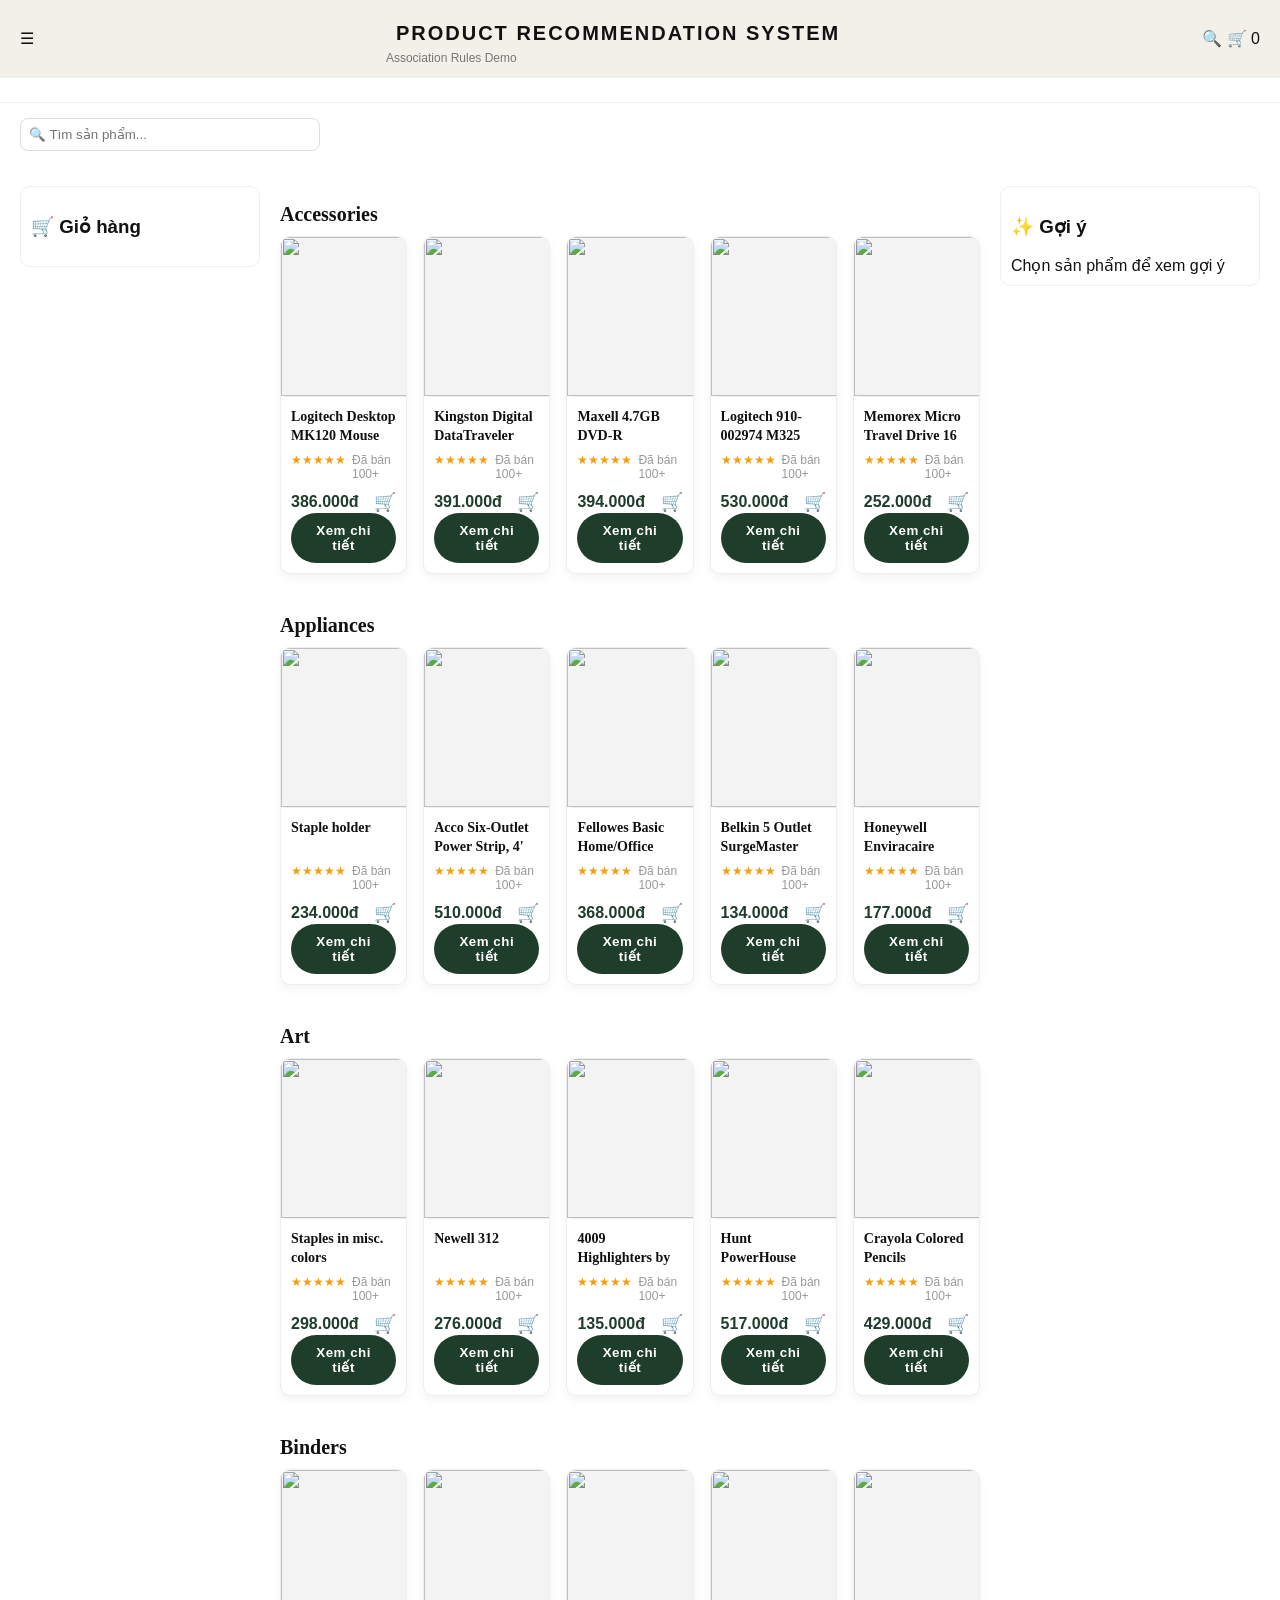
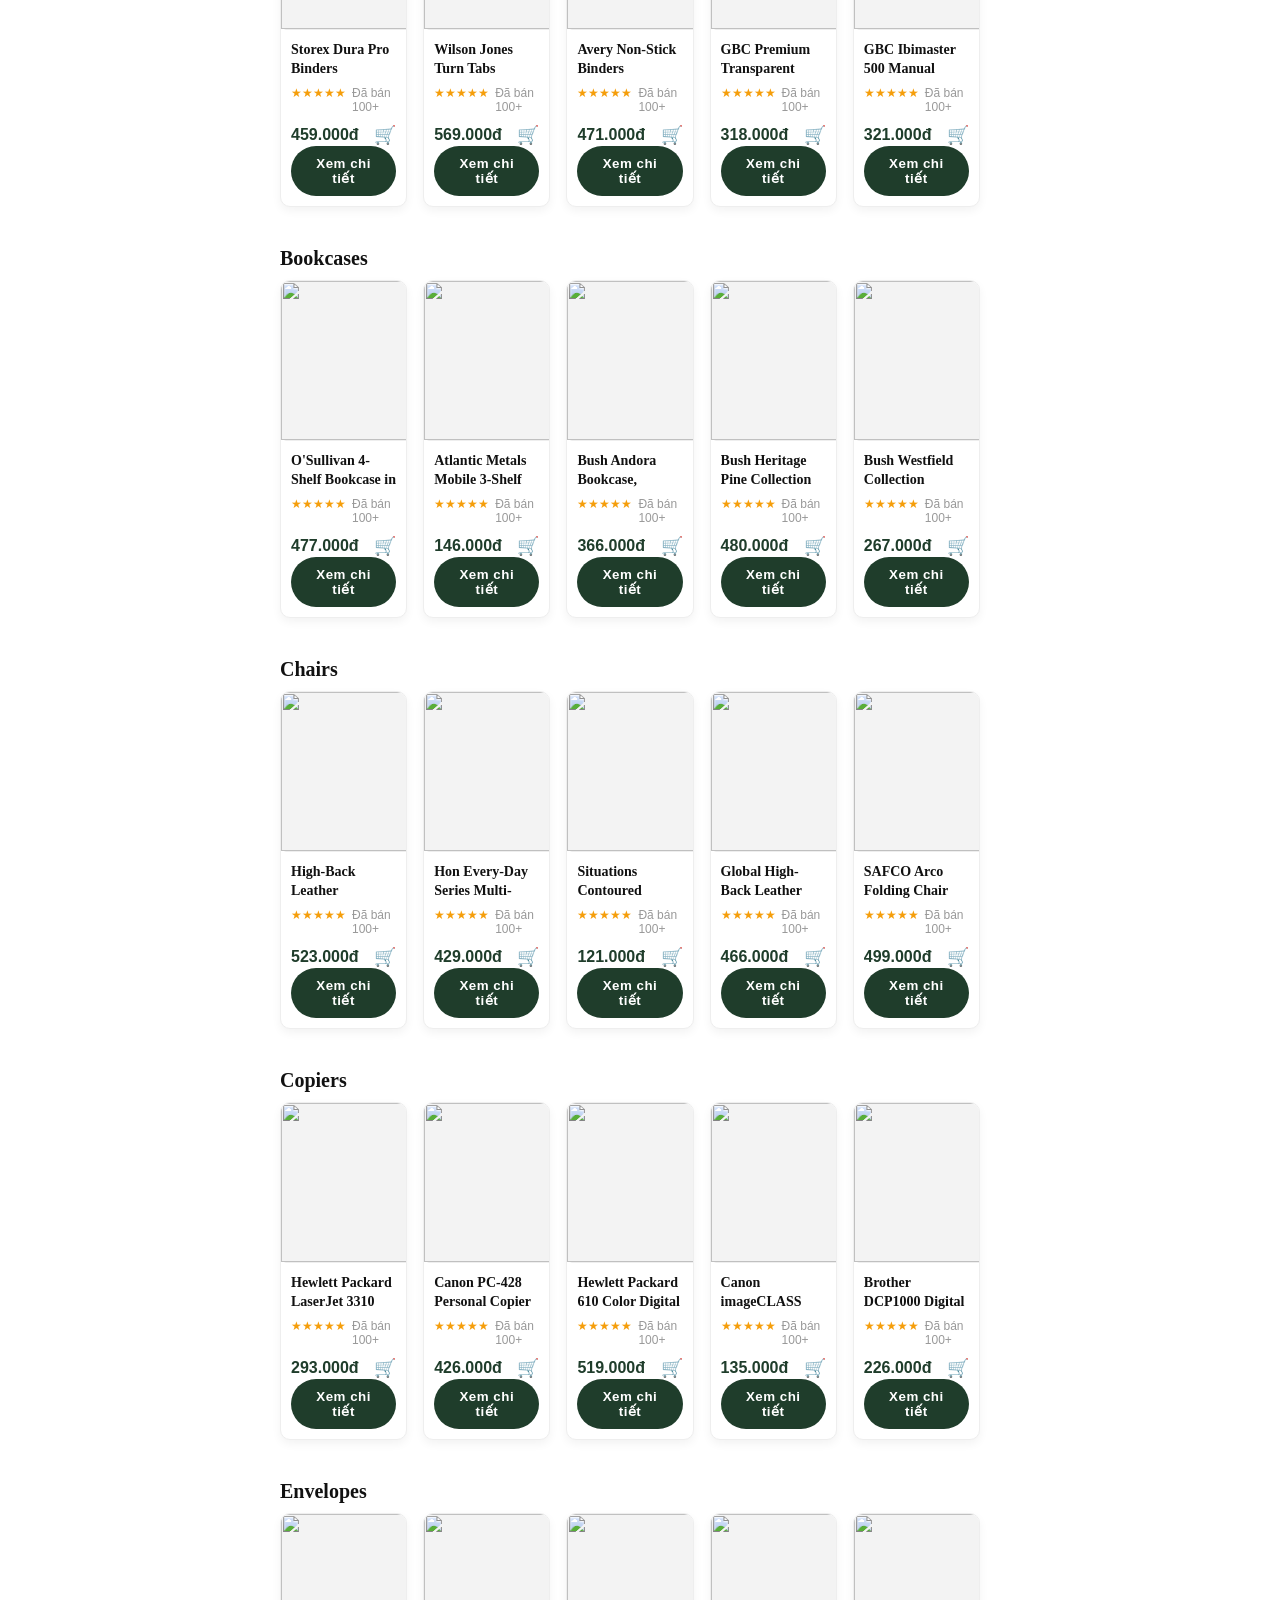
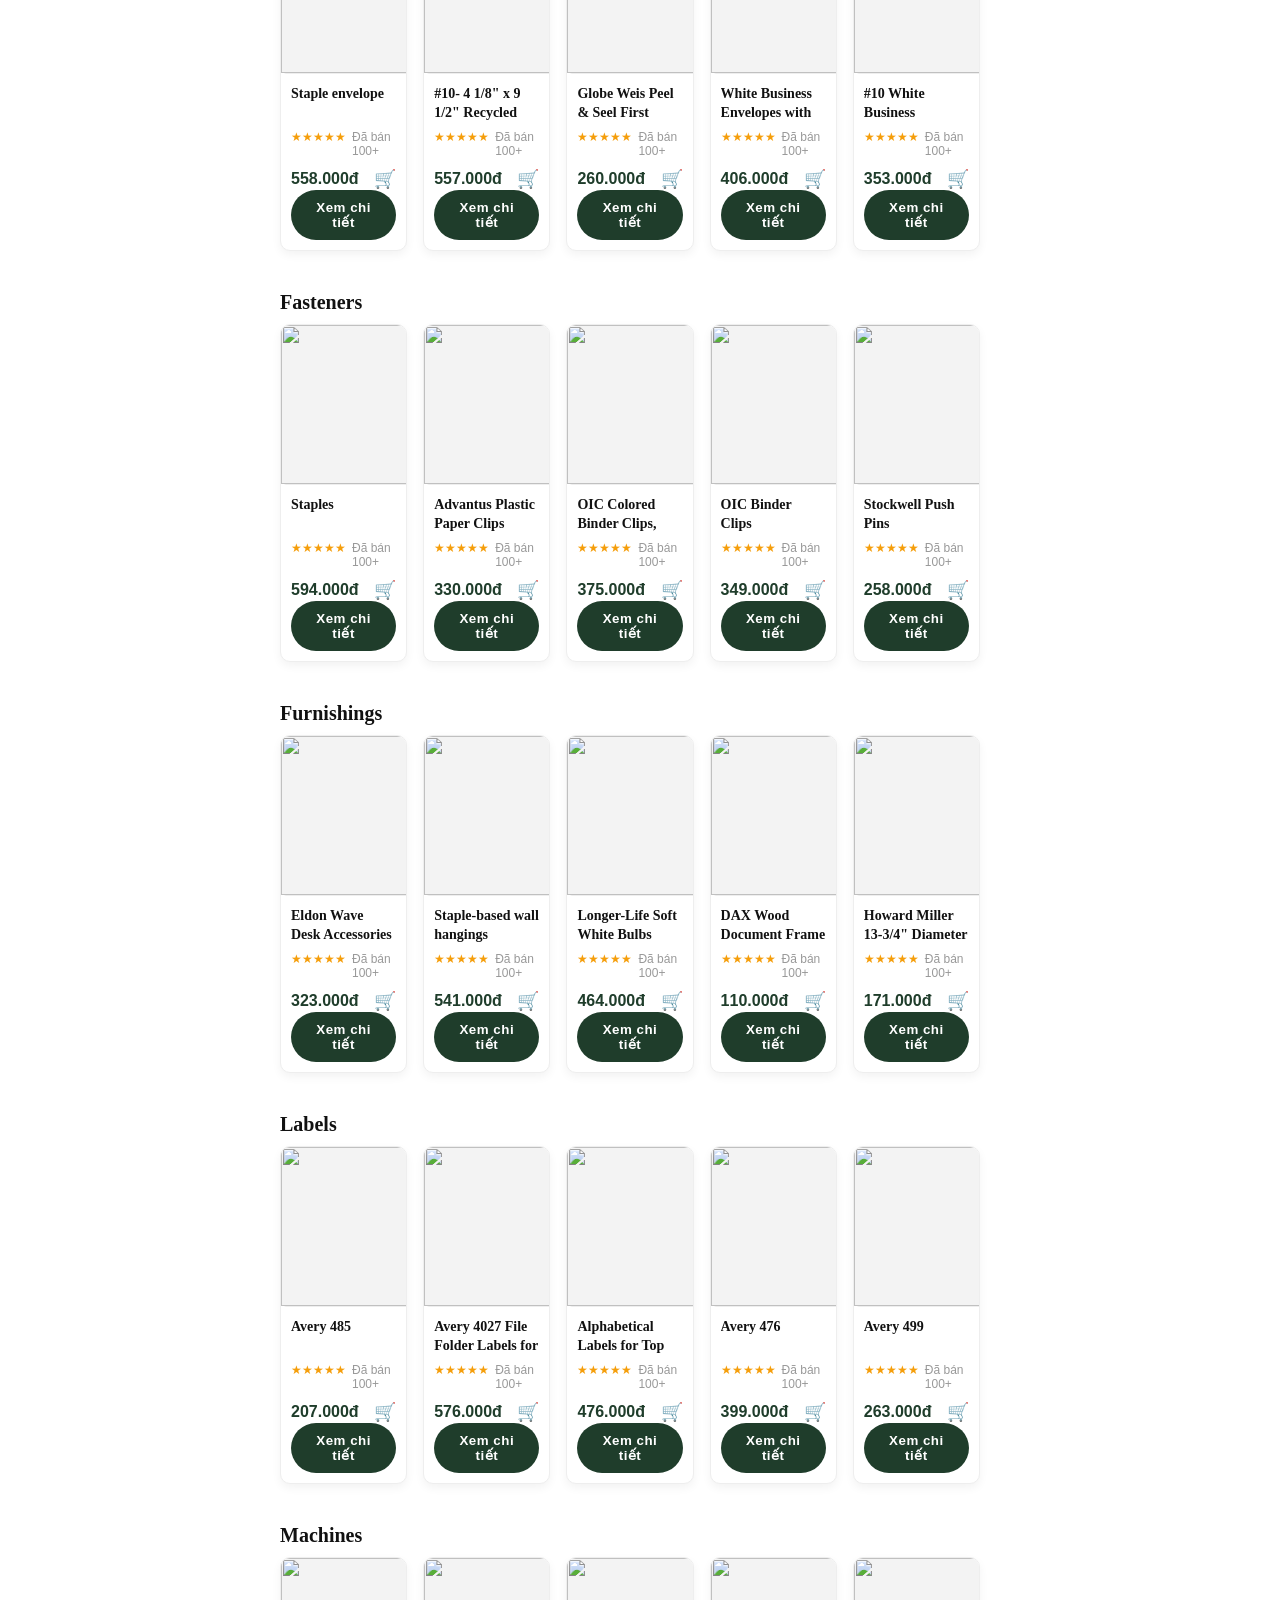
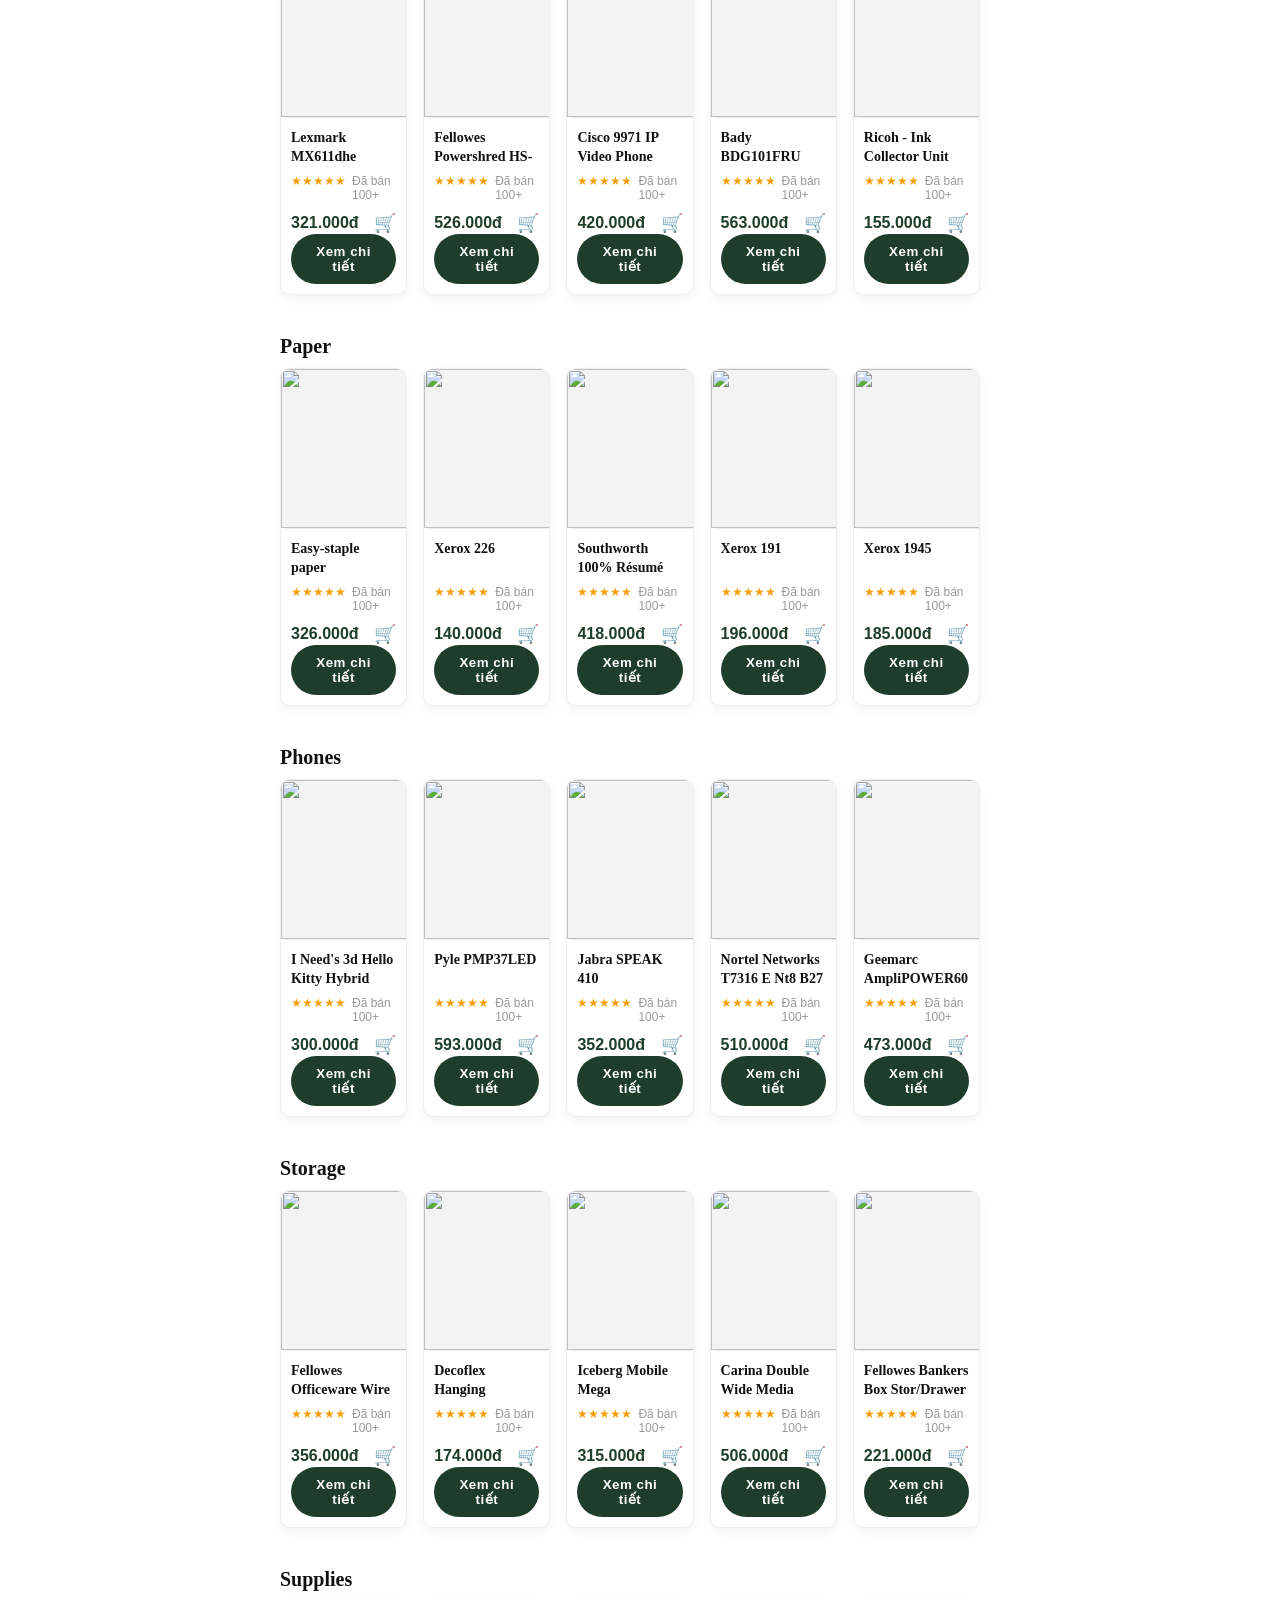
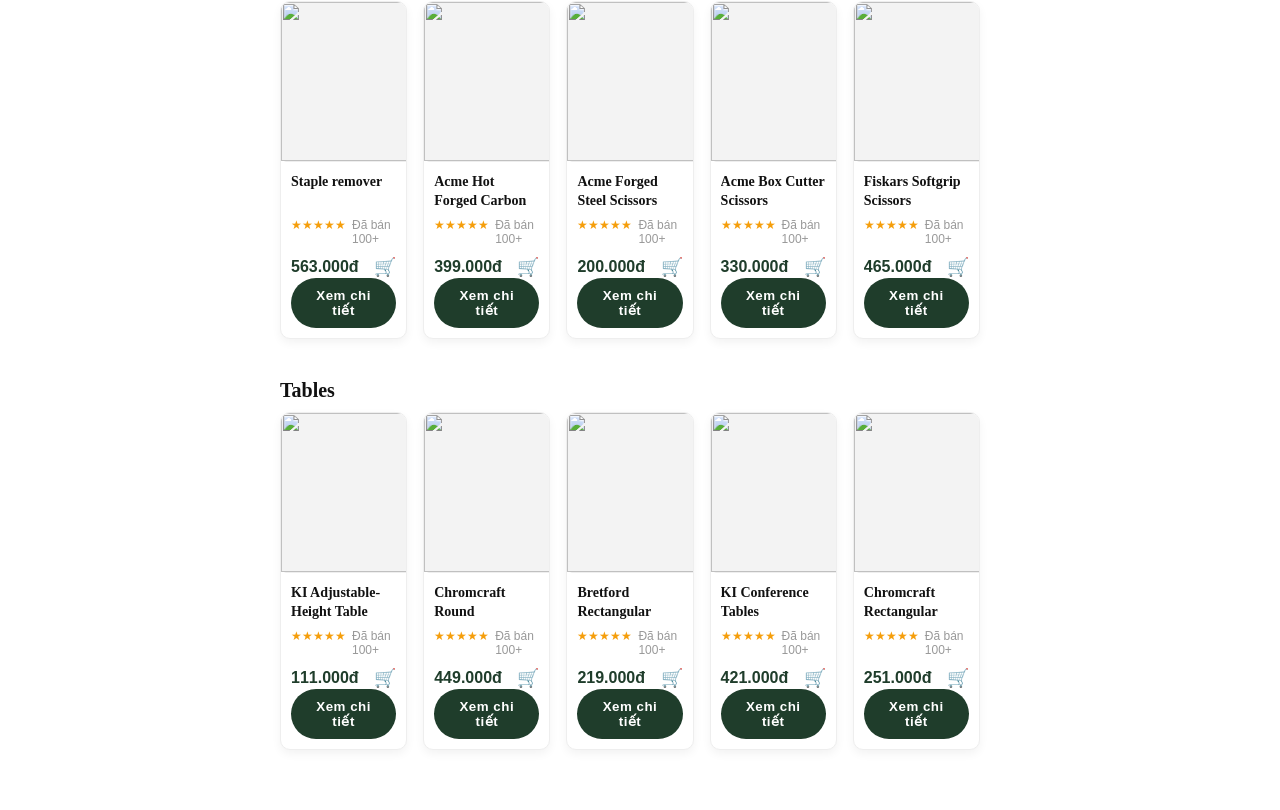
==== index.html @ 9ebefc24 "Add files via upload" ====
<!doctype html>
<html lang="vi">
<head>
  <meta charset="utf-8" />
  <meta name="viewport" content="width=device-width, initial-scale=1" />
  <title>Superstore Reco</title>

  <link rel="stylesheet" href="style.css" />
</head>

<body>

<header class="topbar">

  <div class="topbar__left">☰</div>

  <div class="topbar__center">
    <div class="brand">PRODUCT RECOMMENDATION SYSTEM</div>
    <div class="tagline">Association Rules Demo</div>
  </div>

  <div class="topbar__right">
    🔍
    🛒 <span id="cartCount">0</span>
  </div>

</header>

<!-- MENU -->
<div id="menu" class="menu"></div>


<!-- SEARCH -->
<div class="searchBar">
  <input id="searchInput" placeholder="🔍 Tìm sản phẩm..." />
</div>

<div class="layout">

  <!-- CART -->
  <aside class="cart">
    <h3>🛒 Giỏ hàng</h3>
    <div id="cartList"></div>
  </aside>

  <!-- PRODUCTS -->
  <main>
    <div id="productContainer"></div>
  </main>

  <!-- RECOMMEND -->
  <aside class="recommend">
    <h3>✨ Gợi ý</h3>
    <div id="recoList">Chọn sản phẩm để xem gợi ý</div>
  </aside>

</div>

<script src="script.js"></script>
</body>
</html>
---- style.css ----
/* Minimal white UI (Instagram-like) */

:root{
  --bg: #f8f9fa;
  --text: #111111;
  --muted: #6b7280;
  --border: #e9ecef;
  --shadow: 0 6px 18px rgba(0,0,0,0.06);
  --radius: 12px;
  --font: ui-sans-serif, system-ui, -apple-system, Segoe UI, Roboto, Helvetica, Arial;
}

*{ box-sizing: border-box; }
html,body{ height:100%; }
body{
  margin:0;
  font-family: var(--font);
  color: var(--text);
  background: var(--bg);
}

/* Header */
.header{
  border-bottom: 1px solid var(--border);
  background: #fff;
  position: sticky;
  top: 0;
  z-index: 10;
}
.header__inner{
  max-width: 1100px;
  margin: 0 auto;
  padding: 12px 16px;
  display:flex;
  justify-content: space-between;
  align-items: center;
  gap: 12px;
}
.logo{
  display:flex;
  align-items:center;
  gap: 10px;
  text-decoration:none;
  color: var(--text);
  font-weight: 800;
}
.logo__mark{
  width: 34px;
  height: 34px;
  border-radius: 8px;
  border: 1px solid var(--border);
  display:flex;
  align-items:center;
  justify-content:center;
  font-size: 13px;
}
.logo__text{ font-size: 14px; }
.header__right{ display:flex; gap: 10px; align-items:center; flex-wrap: wrap; justify-content: flex-end; }

.input,.select{
  height: 36px;
  border-radius: 8px;
  border: 1px solid var(--border);
  padding: 0 10px;
  font-size: 14px;
  background: #fff;
}
.input{ width: 240px; }
.input:focus,.select:focus{ outline: none; border-color: #d1d5db; }

.link{
  text-decoration:none;
  color: var(--text);
  font-weight: 700;
  font-size: 14px;
}
.link:hover{ text-decoration: underline; }

/* Layout */
.container {
  width: 100%;
  max-width: 1400px;
  margin: 0 auto;
  padding: 20px 30px;
}
.layout {
  display: grid;
  grid-template-columns: 260px 1fr 320px;
  gap: 30px;
  align-items: start;
}
.feed__meta{
  display:flex;
  justify-content: space-between;
  align-items:center;
  gap: 12px;
  margin-bottom: 12px;
}
.mutedText{ color: var(--muted); font-size: 13px; }
.mono{ font-family: ui-monospace, SFMono-Regular, Menlo, Monaco, Consolas, "Liberation Mono","Courier New", monospace; }

/* Grid like Instagram posts */
.grid{
  display:grid;
  grid-template-columns: repeat(3, minmax(0, 1fr));
  gap: 14px;
}

.card{
  border: 1px solid var(--border);
  border-radius: var(--radius);
  background: #fff;
  overflow:hidden;
  box-shadow: 0 8px 24px rgba(0,0,0,0.1);
  transition: transform 120ms ease, box-shadow 120ms ease;
}
.card:hover{ 
  transform: scale(1.01);
  box-shadow: 0 12px 32px rgba(0,0,0,0.15);
}

.thumb{
  aspect-ratio: 1 / 1;
  background: #f3f4f6;
  border-bottom: 1px solid var(--border);
  position: relative;
}
.thumbImg{ width: 100%; height: 100%; object-fit: cover; display:block; }

/* Skeleton loading for images */
.thumb.isLoading::before{
  content:"";
  position:absolute;
  inset:0;
  background: linear-gradient(90deg, #f3f4f6 0%, #e5e7eb 50%, #f3f4f6 100%);
  background-size: 200% 100%;
  animation: shimmer 1.1s infinite linear;
}
@keyframes shimmer{ from{ background-position: 200% 0; } to{ background-position: -200% 0; } }

.cardBody{ padding: 10px 10px 12px; }
.cardTitleLink{
  display: inline-block;
  text-decoration: none;
  color: var(--text);
  font-weight: 800;
  font-size: 14px;
  line-height: 1.25;
}
.cardTitleLink:hover{ text-decoration: underline; text-underline-offset: 3px; }
.cardMeta{ margin-top: 6px; font-size: 12px; color: var(--muted); }
.cardActions{ margin-top: 10px; }
.buyBtn{
  width: 100%;
  padding: 10px 12px;
  border-radius: var(--radius);
  border: 1px solid #007bff;
  background: #007bff;
  color: #fff;
  font-weight: 600;
  cursor:pointer;
  transition: background 0.2s ease;
}
.buyBtn:hover{ 
  background: #0056b3;
}

/* Recommendation panel */
.recoPanel{
  border: 1px solid var(--border);
  border-radius: var(--radius);
  padding: 12px;
  background: #fff;
  box-shadow: var(--shadow);
  position: sticky;
  top: 64px;
}
.recoPanel__title{
  font-weight: 900;
  font-size: 14px;
  margin-bottom: 8px;
}
.recoList{ display:flex; flex-direction: column; gap: 10px; }
.recoItem{
  border: 1px solid var(--border);
  border-radius: var(--radius);
  padding: 10px;
  background: #fff;
}
.recoItem__top{ display:flex; justify-content: space-between; gap: 10px; align-items: center; }
.recoItem__name{ font-weight: 900; }
.kv{
  padding: 4px 8px;
  border-radius: 999px;
  border: 1px solid var(--border);
  background: #fafafa;
  font-size: 12px;
  color: var(--muted);
}

/* Detail page */
.detailLayout{
  display:grid;
  grid-template-columns: 1fr 320px;
  gap: 18px;
  align-items: start;
}
.detailCard{
  border: 1px solid var(--border);
  border-radius: var(--radius);
  box-shadow: var(--shadow);
  overflow:hidden;
  background: #fff;
}
.detailHero{ aspect-ratio: 16 / 9; background: #f3f4f6; }
.detailImg{ width: 100%; height: 100%; object-fit: cover; display:block; }
.detailBody{ padding: 12px; }
.detailTitle{ font-weight: 900; font-size: 18px; line-height: 1.2; }
.detailMeta{ margin-top: 8px; font-size: 13px; color: var(--muted); }
.detailPrice{ margin-top: 10px; font-weight: 900; }
.detailActions{ margin-top: 12px; display:flex; gap: 10px; align-items: center; }
.spacer{ height: 16px; }

.similarGrid{ display:flex; flex-direction: column; gap: 10px; }
.simCard{
  display:flex;
  gap: 10px;
  padding: 10px;
  border-radius: var(--radius);
  border: 1px solid var(--border);
  box-shadow: var(--shadow);
  background: #fff;
  color: var(--text);
  text-decoration:none;
}
.simImg{ width: 64px; height: 64px; border-radius: 8px; object-fit: cover; background: #f3f4f6; }
.simTitle{ font-weight: 800; font-size: 13px; line-height: 1.25; }

/* Responsive */
@media (max-width: 1200px){
  .grid{ grid-template-columns: repeat(2, minmax(0, 1fr)); }
}
@media (max-width: 980px){
  .layout{ grid-template-columns: 1fr; }
  .recoPanel{ position: static; top: auto; }
  .detailLayout{ grid-template-columns: 1fr; }
  .input{ width: 200px; }
}
@media (max-width: 560px){
  .grid{ grid-template-columns: 1fr; }
  .header__inner{ flex-direction: column; align-items: stretch; }
  .header__right{ justify-content: flex-start; }
  .input{ width: 100%; }
}

/* Clean minimal UI (Instagram-like) */

:root{
  --bg: #ffffff;
  --text: #111111;
  --muted: #6b7280;
  --border: #eeeeee;
  --shadow: 0 6px 18px rgba(0,0,0,0.06);
  --radius: 8px;
  --font: ui-sans-serif, system-ui, -apple-system, Segoe UI, Roboto, Helvetica, Arial;
}

*{ box-sizing: border-box; }
html,body{ height:100%; }
body{
  margin:0;
  font-family: var(--font);
  color: var(--text);
  background: var(--bg);
}

/* Header */
.header{
  border-bottom: 1px solid var(--border);
  background: #fff;
  position: sticky;
  top: 0;
  z-index: 10;
}
.header__inner{
  max-width: 1100px;
  margin: 0 auto;
  padding: 12px 16px;
  display:flex;
  justify-content: space-between;
  align-items: center;
  gap: 12px;
}
.logo{
  display:flex;
  align-items:center;
  gap: 10px;
  text-decoration:none;
  color: var(--text);
  font-weight: 800;
}
.logo__mark{
  width: 34px;
  height: 34px;
  border-radius: 8px;
  border: 1px solid var(--border);
  display:flex;
  align-items:center;
  justify-content:center;
  font-size: 13px;
}
.logo__text{ font-size: 14px; }
.header__right{ display:flex; gap: 10px; align-items:center; flex-wrap: wrap; justify-content: flex-end; }

.input,.select{
  height: 36px;
  border-radius: 8px;
  border: 1px solid var(--border);
  padding: 0 10px;
  font-size: 14px;
  background: #fff;
}
.input{ width: 240px; }
.input:focus,.select:focus{ outline: none; border-color: #d1d5db; }

.link{
  text-decoration:none;
  color: var(--text);
  font-weight: 700;
  font-size: 14px;
}
.link:hover{ text-decoration: underline; }

/* Layout */
.container{
  max-width: 1100px;
  margin: 0 auto;
  padding: 16px;
}
.layout{
  display:grid;
  grid-template-columns: 1fr 320px;
  gap: 18px;
  align-items: start;
}
.feed__meta{
  display:flex;
  justify-content: space-between;
  align-items:center;
  gap: 12px;
  margin-bottom: 12px;
}
.mutedText{ color: var(--muted); font-size: 13px; }

.grid{
  display:grid;
  grid-template-columns: repeat(3, minmax(0, 1fr));
  gap: 14px;
}

.brand{
  display:flex;
  align-items:center;
  gap: 12px;
  padding: 10px 10px 6px;
}
.brand__logo{
  width: 42px; height: 42px;
  border-radius: 14px;
  display:flex; align-items:center; justify-content:center;
  background: linear-gradient(135deg, rgba(110,231,255,0.9), rgba(167,139,250,0.9));
  color:#07101f;
  font-weight: 900;
  letter-spacing: 0.5px;
}
.brand__title{ font-weight: 800; font-size: 15px; }
.brand__subtitle{ font-size: 12px; color: var(--muted); margin-top:2px; }

.panel{
  border: 1px solid var(--border);
  border-radius: var(--radiusSm);
  background: var(--panel2);
  padding: 12px;
}
.panel__title{
  font-weight: 750;
  font-size: 13px;
  letter-spacing: 0.2px;
  color: rgba(255,255,255,0.86);
  margin-bottom: 10px;
}

.field{ display:block; margin-bottom: 10px; }
.field__label{ display:block; font-size: 12px; color: var(--muted); margin-bottom:6px; }
.field__control{
  width: 100%;
  padding: 10px 12px;
  border-radius: 12px;
  border: 1px solid rgba(255,255,255,0.14);
  background: rgba(0,0,0,0.25);
  color: var(--text);
  outline: none;
}
.field__control:focus{
  border-color: rgba(110,231,255,0.55);
  box-shadow: 0 0 0 4px rgba(110,231,255,0.10);
}

.muted{ color: var(--muted); }
.small{ font-size: 12px; }
.mono{ font-family: ui-monospace, SFMono-Regular, Menlo, Monaco, Consolas, "Liberation Mono", "Courier New", monospace; }

.pill{
  display:inline-flex;
  align-items:center;
  justify-content:center;
  padding: 4px 10px;
  border-radius: 999px;
  border: 1px solid rgba(255,255,255,0.14);
  background: rgba(0,0,0,0.25);
  font-size: 12px;
  min-width: 28px;
}
.pill--soft{
  background: rgba(110,231,255,0.12);
  border-color: rgba(110,231,255,0.22);
}

.cartMeta{ display:flex; flex-direction: column; gap: 8px; }
.cartMeta__row{ display:flex; justify-content: space-between; align-items:center; }

.cartItems{
  margin-top: 10px;
  display:flex;
  flex-direction: column;
  gap: 8px;
  max-height: 240px;
  overflow:auto;
  padding-right: 4px;
}
.cartItem{
  border: 1px solid rgba(255,255,255,0.12);
  background: rgba(0,0,0,0.22);
  border-radius: 12px;
  padding: 10px;
}
.cartItem__top{ display:flex; justify-content: space-between; gap: 10px; align-items: flex-start; }
.cartItem__name{ font-weight: 700; font-size: 13px; line-height: 1.25; }
.cartItem__meta{ color: var(--muted); font-size: 12px; margin-top: 4px; }
.iconBtn{
  border: 1px solid rgba(255,255,255,0.12);
  background: rgba(255,255,255,0.06);
  color: var(--text);
  border-radius: 10px;
  padding: 6px 9px;
  cursor:pointer;
}
.iconBtn:hover{ background: rgba(255,255,255,0.10); }

.btnRow{ display:flex; gap: 10px; margin-top: 10px; }
.btn{
  width: 100%;
  padding: 10px 12px;
  border-radius: 12px;
  border: 1px solid rgba(255,255,255,0.14);
  cursor:pointer;
  font-weight: 700;
  color: var(--text);
  background: rgba(255,255,255,0.06);
}
.btn:hover{ background: rgba(255,255,255,0.10); }
.btn--primary{
  border-color: rgba(110,231,255,0.35);
  background: linear-gradient(135deg, rgba(110,231,255,0.22), rgba(167,139,250,0.16));
}
.btn--ghost{
  background: rgba(0,0,0,0.22);
}

.hint{
  margin: 10px 2px 0;
  font-size: 12px;
  color: var(--muted2);
  line-height: 1.5;
}

.main{
  display:flex;
  flex-direction: column;
}
.topbar{
  display:flex;
  justify-content: space-between;
  align-items: flex-start;
  gap: 14px;
  padding: 16px 18px;
  border-bottom: 1px solid var(--border);
  background: rgba(0,0,0,0.18);
}
.topbar__title{ font-weight: 900; font-size: 18px; }
.topbar__subtitle{ margin-top: 4px; font-size: 12px; color: var(--muted); }
.topbar__badges{ display:flex; gap: 8px; flex-wrap: wrap; justify-content: flex-end; }

.chip{
  font-size: 12px;
  padding: 6px 10px;
  border-radius: 999px;
  border: 1px solid rgba(255,255,255,0.14);
  background: rgba(255,255,255,0.06);
}
.chip--ok{
  border-color: rgba(52,211,153,0.30);
  background: rgba(52,211,153,0.12);
}
.chip--info{
  border-color: rgba(110,231,255,0.28);
  background: rgba(110,231,255,0.12);
}

.card{
  border: 1px solid var(--border);
  border-radius: var(--radius);
  background: #fff;
  box-shadow: var(--shadow);
  overflow:hidden;
  transition: transform 120ms ease;
}
.card:hover{
  transform: scale(1.01);
}

.thumb{
  aspect-ratio: 1 / 1;
  background: #f3f4f6;
  border-bottom: 1px solid var(--border);
  position: relative;
}
.thumb::after{
  content: none;
}
.thumbImg{
  width: 100%;
  height: 100%;
  object-fit: cover;
  display:block;
}
.cardBody{ padding: 10px 10px 12px; }
.cardTitleLink{
  display: inline-block;
  text-decoration: none;
  color: var(--text);
  font-weight: 800;
  font-size: 14px;
  line-height: 1.25;
}
.cardTitleLink:hover{
  text-decoration: underline;
  text-underline-offset: 3px;
}
.cardMeta{
  margin-top: 6px;
  font-size: 12px;
  color: var(--muted);
}

.cardActions{ margin-top: 10px; }
.buyBtn{
  width: 100%;
  padding: 10px 12px;
  border-radius: 8px;
  border: 1px solid #111;
  background: #111;
  color: #fff;
  font-weight: 800;
  cursor:pointer;
}
.buyBtn:hover{ opacity: 0.92; }

.cardRecommended{
  outline: 2px solid rgba(251,191,36,0.35);
}

.reco{
  display:flex;
  flex-direction: column;
}
.reco__header{
  padding: 16px 16px 12px;
  display:flex;
  justify-content: space-between;
  gap: 12px;
  border-bottom: 1px solid var(--border);
  background: rgba(0,0,0,0.18);
}
.reco__title{ font-weight: 900; font-size: 16px; }
.reco__subtitle{ margin-top: 4px; font-size: 12px; color: var(--muted); }
.reco__body{
  padding: 14px 16px 16px;
  overflow:auto;
}
.empty{
  border: 1px dashed rgba(255,255,255,0.18);
  background: rgba(0,0,0,0.18);
  border-radius: 14px;
  padding: 14px;
}
.empty__title{ font-weight: 850; }
.empty__desc{ margin-top: 6px; color: var(--muted); font-size: 12px; line-height: 1.5; }

.divider{ height: 1px; background: rgba(255,255,255,0.10); margin: 14px 0; }
.sectionTitle{ font-weight: 850; font-size: 13px; margin-bottom: 10px; }

.recoList{
  display:flex;
  flex-direction: column;
  gap: 10px;
}
.recoItem{
  border: 1px solid rgba(255,255,255,0.12);
  background: rgba(0,0,0,0.20);
  border-radius: 14px;
  padding: 12px;
}
.recoItem__top{
  display:flex;
  justify-content: space-between;
  align-items:flex-start;
  gap: 10px;
}
.recoItem__name{ font-weight: 900; }
.recoItem__meta{
  color: var(--muted);
  font-size: 12px;
  margin-top: 6px;
  display:flex;
  gap: 8px;
  flex-wrap: wrap;
}
.kv{
  padding: 4px 8px;
  border-radius: 999px;
  border: 1px solid var(--border);
  background: #fafafa;
}

/* Recommendation panel */
.recoPanel{
  border: 1px solid var(--border);
  border-radius: var(--radius);
  padding: 12px;
  background: #fff;
  box-shadow: var(--shadow);
  position: sticky;
  top: 64px;
}
.recoPanel__title{
  font-weight: 900;
  font-size: 14px;
  margin-bottom: 8px;
}
.spacer{ height: 16px; }

/* Detail page layout */
.detailLayout{
  display:grid;
  grid-template-columns: 1fr 320px;
  gap: 18px;
  align-items: start;
}
.detailCard{
  border: 1px solid var(--border);
  border-radius: var(--radius);
  box-shadow: var(--shadow);
  overflow:hidden;
  background: #fff;
}
.detailHero{ aspect-ratio: 16 / 9; background: #f3f4f6; position: relative; }
.detailImg{ width: 100%; height: 100%; object-fit: cover; display:block; }
.detailBody{ padding: 12px; }
.detailTitle{ font-weight: 900; font-size: 18px; line-height: 1.2; }
.detailMeta{ margin-top: 8px; display:flex; gap: 8px; flex-wrap: wrap; font-size: 13px; color: var(--muted); }
.detailPrice{ margin-top: 10px; font-weight: 900; }
.detailActions{ margin-top: 12px; display:flex; gap: 10px; }

.similarGrid{
  display:flex;
  flex-direction: column;
  gap: 10px;
}
.simCard{
  display:flex;
  gap: 10px;
  padding: 10px;
  border-radius: var(--radius);
  border: 1px solid var(--border);
  box-shadow: var(--shadow);
  background: #fff;
  color: var(--text);
  text-decoration:none;
}
.simImg{ width: 64px; height: 64px; border-radius: 8px; object-fit: cover; background: #f3f4f6; }
.simTitle{ font-weight: 800; font-size: 13px; line-height: 1.25; }

@media (max-width: 980px){
  .layout{ grid-template-columns: 1fr; }
  .recoPanel{ position: static; top: auto; }
  .detailLayout{ grid-template-columns: 1fr; }
  .input{ width: 200px; }
}

@media (max-width: 560px){
  .grid{ grid-template-columns: 1fr; }
  .header__inner{ flex-direction: column; align-items: stretch; }
  .header__right{ justify-content: flex-start; }
  .input{ width: 100%; }
}

.chart{
  width: 100%;
  border-radius: 14px;
  border: 1px solid rgba(255,255,255,0.12);
  background: rgba(0,0,0,0.18);
}

.alsoBought{
  display:flex;
  flex-direction: column;
  gap: 10px;
}
.alsoRow{
  border: 1px solid rgba(255,255,255,0.12);
  background: rgba(0,0,0,0.18);
  border-radius: 14px;
  padding: 10px 12px;
}
.alsoRow__title{ font-weight: 850; font-size: 13px; }
.alsoRow__meta{ margin-top: 6px; font-size: 12px; color: var(--muted); display:flex; gap: 8px; flex-wrap: wrap; }

@media (max-width: 1200px){
  .app{ grid-template-columns: 300px 1fr 340px; }
  .productGrid{ grid-template-columns: repeat(2, minmax(0, 1fr)); }
}

@media (max-width: 980px){
  .app{
    grid-template-columns: 1fr;
  }
  .sidebar,.reco{ order: 2; }
  .main{ order: 1; }
  .productGrid{ grid-template-columns: repeat(2, minmax(0, 1fr)); }
}

@media (max-width: 560px){
  .app{ padding: 12px; gap: 12px; }
  .productGrid{ grid-template-columns: 1fr; }
  .topbar{ flex-direction: column; align-items: stretch; }
  .topbar__badges{ justify-content: flex-start; }
}

/* =========================
   Product detail page
========================= */
.productPage{
  min-height: 100vh;
  padding: 18px;
}
.productTopbar{
  display:flex;
  justify-content: space-between;
  align-items:center;
  gap: 12px;
  padding: 14px 16px;
  border: 1px solid var(--border);
  border-radius: var(--radius);
  background: rgba(0,0,0,0.18);
  box-shadow: var(--shadow);
}
.productTopbar__right{ display:flex; gap: 8px; flex-wrap: wrap; justify-content: flex-end; }
.btnLike{
  display:inline-flex;
  align-items:center;
  gap: 8px;
  padding: 10px 12px;
  border-radius: 12px;
  border: 1px solid rgba(255,255,255,0.14);
  background: rgba(255,255,255,0.06);
  color: var(--text);
  text-decoration: none;
  font-weight: 800;
}
.btnLike:hover{ background: rgba(255,255,255,0.10); }

.productMain{
  margin-top: 16px;
  display:grid;
  grid-template-columns: 1fr 360px;
  gap: 16px;
  align-items: start;
}
.productSide{
  position: sticky;
  top: 18px;
}

.detailCard{
  border: 1px solid var(--border);
  border-radius: var(--radius);
  background: var(--panel);
  box-shadow: var(--shadow);
  overflow:hidden;
}
.detailHero{
  height: 280px;
  background: rgba(0,0,0,0.20);
}
.detailImg{
  width: 100%;
  height: 100%;
  object-fit: cover;
  display:block;
}
.detailBody{ padding: 16px; }
.detailTop{ display:flex; justify-content: space-between; gap: 12px; align-items: flex-start; }
.detailTitle{ font-weight: 950; font-size: 20px; line-height: 1.2; }
.detailMeta{ margin-top: 10px; display:flex; gap: 8px; flex-wrap: wrap; }
.detailPrice{
  font-weight: 950;
  font-size: 18px;
  color: rgba(110,231,255,0.95);
  white-space: nowrap;
}
.detailDesc{
  margin-top: 12px;
  color: var(--muted);
  line-height: 1.6;
}
.detailActions{
  margin-top: 14px;
  display:flex;
  gap: 10px;
}

.similarGrid{
  display:flex;
  flex-direction: column;
  gap: 10px;
}
.simCard{
  display:flex;
  gap: 10px;
  padding: 10px;
  border-radius: 14px;
  border: 1px solid rgba(255,255,255,0.12);
  background: rgba(0,0,0,0.20);
  color: var(--text);
  text-decoration: none;
  transition: transform 160ms ease, border-color 160ms ease, background 160ms ease;
}
.simCard:hover{
  transform: translateY(-1px);
  border-color: rgba(110,231,255,0.26);
  background: rgba(0,0,0,0.26);
}
.simImg{
  width: 74px;
  height: 74px;
  border-radius: 12px;
  object-fit: cover;
  flex: 0 0 auto;
  border: 1px solid rgba(255,255,255,0.10);
}
.simBody{ min-width: 0; }
.simTitle{ font-weight: 900; font-size: 13px; line-height: 1.25; }
.simPrice{ margin-top: 6px; color: rgba(255,255,255,0.86); font-weight: 800; }

@media (max-width: 980px){
  .productMain{ grid-template-columns: 1fr; }
  .productSide{ position: static; }
  .detailHero{ height: 240px; }
}

/* ======================
   LUXURY OVERRIDE
====================== */

.hero {
  margin-bottom: 40px;
}

.hero__title {
  font-family: "Playfair Display", serif;
  font-size: 42px;
  font-weight: 600;
  letter-spacing: 1px;
}

.hero__desc {
  margin-top: 10px;
  color: #666;
  font-size: 15px;
}

/* GRID rộng hơn */
.grid {
  grid-template-columns: repeat(2, 1fr);
  gap: 28px;
}

/* CARD nâng cấp */
.card {
  border: none;
  box-shadow: none;
  transition: all 0.3s ease;
}

.card:hover {
  transform: translateY(-6px);
}

/* IMAGE giả lập */
.thumb {
  background: #eaeaea;
  border-radius: 6px;
}

/* TITLE */
.cardTitleLink {
  font-family: "Playfair Display", serif;
  font-size: 16px;
  font-weight: 600;
}

/* BUTTON */
.buyBtn {
  background: #111;
  border: none;
  letter-spacing: 0.5px;
}

.buyBtn:hover {
  background: #333;
}

/* RECO PANEL */
.recoPanel {
  border: none;
  box-shadow: none;
  padding: 20px;
}

.recoPanel__title {
  font-family: "Playfair Display", serif;
  font-size: 18px;
}

/* RECO ITEM */
.recoItem {
  border: none;
  padding: 12px 0;
  border-bottom: 1px solid #eee;
}

/* spacing luxury */
.container {
  max-width: 1200px;
  padding: 40px 20px;
}

/* ======================
   SUBCATEGORY ROW
====================== */

.sub-section {
  margin-bottom: 50px;
}

.sub-title {
  font-family: "Playfair Display", serif;
  font-size: 22px;
  margin-bottom: 15px;
}

/* mỗi subcategory 1 hàng */
.sub-row {
  display: grid;
  grid-template-columns: repeat(5, 1fr);
  gap: 20px;
}

/* responsive */
@media (max-width: 1200px){
  .sub-row {
    grid-template-columns: repeat(3, 1fr);
  }
}

@media (max-width: 768px){
  .sub-row {
    grid-template-columns: repeat(2, 1fr);
  }
}
.cartPanel {
  width: 220px;
  border-right: 1px solid #eee;
  padding: 15px;
}

.layout {
  display: grid;
  grid-template-columns: 220px 1fr 280px;
  gap: 20px;
}

.cart-item {
  padding: 8px;
  border-bottom: 1px solid #eee;
}

.header__right {
  flex: 1;
  justify-content: center;
}

.hero__title {
  font-size: 24px;
  font-weight: 700;
  color: var(--text);
  margin: 0;
}
/* ======================
   ECOMMERCE STYLE (CON CUNG)
====================== */

.ecommerce-card {
  border-radius: 14px;
  overflow: hidden;
  background: #fff;
  transition: all 0.25s ease;
}

.ecommerce-card:hover {
  transform: translateY(-4px);
  box-shadow: 0 12px 30px rgba(0,0,0,0.12);
}

.productName {
  font-size: 14px;
  font-weight: 600;
  line-height: 1.4;
  height: 40px;
  overflow: hidden;
}

.productMeta {
  font-size: 12px;
  color: #999;
  margin-top: 6px;
  display: flex;
  gap: 6px;
}

.stars {
  color: #f59e0b;
}

.priceRow {
  margin-top: 10px;
  display: flex;
  justify-content: space-between;
  align-items: center;
}

.price {
  color: #e53935;
  font-weight: 700;
  font-size: 16px;
}

.cartBtn {
  font-size: 18px;
  cursor: pointer;
}

.cartBtn:hover {
  transform: scale(1.2);
}
/* =========================
   LUXURY STYLE (BRIAN LUU)
========================= */

:root {
  --primary: #1f3d2b;
  --accent: #d6c7a1;
  --bg-soft: #f5f3ef;
}

/* nền tổng */
body {
  background: var(--bg-soft);
}

/* HERO */
.hero {
  width: 100%;
  height: 420px;
  background: url("https://images.unsplash.com/photo-1506744038136-46273834b3fb") center/cover;
  border-radius: 16px;
  margin-bottom: 40px;
  position: relative;
  overflow: hidden;
}

.hero__overlay {
  position: absolute;
  left: 40px;
  bottom: 40px;
  color: white;
}

.heroBig {
  font-family: "Playfair Display", serif;
  font-size: 48px;
  margin: 0;
}

.heroDesc {
  margin-top: 10px;
  opacity: 0.9;
}

.heroBtn {
  margin-top: 20px;
  padding: 12px 22px;
  background: var(--primary);
  color: white;
  border: none;
  border-radius: 999px;
  cursor: pointer;
}

/* CARD kiểu lifestyle */
.card {
  border-radius: 18px;
  overflow: hidden;
  background: #fff;
  transition: all 0.3s ease;
}

.card:hover {
  transform: translateY(-6px);
}

/* ảnh to hơn */
.thumb {
  height: 200px;
}

/* TITLE */
.productName {
  font-family: "Playfair Display", serif;
  font-size: 15px;
}

/* PRICE */
.price {
  color: var(--primary);
  font-weight: 700;
}

/* BUTTON */
.buyBtn {
  background: var(--primary);
  border-radius: 999px;
}

/* SECTION TITLE */
.sub-title {
  font-family: "Playfair Display", serif;
  font-size: 26px;
  margin-bottom: 20px;
}

/* GRID thoáng hơn */
.sub-row {
  grid-template-columns: repeat(auto-fill, minmax(220px, 1fr));
}

/* RECO PANEL */
.recoPanel {
  background: #fff;
  border-radius: 16px;
  padding: 20px;
}

.recoName {
  font-family: "Playfair Display", serif;
}

/* CART */
.cartPanel {
  background: #fff;
  border-radius: 16px;
}
body {
  margin: 0;
  font-family: Arial, sans-serif;
  background: #fff;
  color: #111;
}

/* HEADER */
.header {
  display: flex;
  justify-content: space-between;
  padding: 12px 20px;
  border-bottom: 1px solid #eee;
}

.logo {
  font-weight: bold;
}

#searchInput {
  width: 300px;
  padding: 8px;
  border-radius: 8px;
  border: 1px solid #ddd;
}

.cartIcon {
  font-weight: bold;
}

/* LAYOUT */
.layout {
  display: grid;
  grid-template-columns: 240px 1fr 260px;
  gap: 20px;
  padding: 20px;
}

/* GRID */
.sub-section {
  margin-bottom: 40px;
}

.sub-title {
  font-size: 20px;
  margin-bottom: 10px;
}

.sub-row {
  display: grid;
  grid-template-columns: repeat(5, 1fr);
  gap: 16px;
}

/* CARD */
.card {
  border-radius: 10px;
  border: 1px solid #eee;
  overflow: hidden;
  box-shadow: 0 4px 10px rgba(0,0,0,0.05);
  background: #fff;
}

.thumb {
  height: 160px;
  background: #f3f3f3;
}

.thumb img {
  width: 100%;
  height: 100%;
  object-fit: cover;
}

.cardBody {
  padding: 10px;
}

.productName {
  font-size: 14px;
  font-weight: bold;
}

.subName {
  font-size: 12px;
  color: #777;
  margin: 4px 0;
}

.btn {
  margin-top: 8px;
  width: 100%;
  padding: 8px;
  background: #111;
  color: white;
  border: none;
  border-radius: 8px;
  cursor: pointer;
}

.btn:hover {
  background: #333;
}

/* CART */
.cart {
  border: 1px solid #eee;
  padding: 10px;
  border-radius: 10px;
}

.cart-item {
  display: flex;
  justify-content: space-between;
  margin-bottom: 8px;
}

.remove {
  cursor: pointer;
}

/* RECO */
.recommend {
  border: 1px solid #eee;
  padding: 10px;
  border-radius: 10px;
}

.recoItem {
  background: #f9f9f9;
  padding: 8px;
  border-radius: 8px;
  margin-bottom: 8px;
}

/* RESPONSIVE */
@media (max-width: 1200px){
  .sub-row { grid-template-columns: repeat(3,1fr); }
}

@media (max-width: 768px){
  .layout { grid-template-columns: 1fr; }
  .sub-row { grid-template-columns: repeat(2,1fr); }
}

@media (max-width: 480px){
  .sub-row { grid-template-columns: 1fr; }
}
.topbar {
  display: flex;
  justify-content: space-between;
  padding: 12px 20px;
  background: #f3f0ea;
  align-items: center;
}

.brand {
  font-size: 20px;
  letter-spacing: 2px;
  font-weight: 600;
}

.tagline {
  font-size: 12px;
  color: #777;
}

.menu {
  display: flex;
  gap: 20px;
  padding: 10px 20px;
  border-bottom: 1px solid #eee;
}

.menu button {
  background: none;
  border: none;
  cursor: pointer;
  color: #555;
}

.menu button:hover {
  color: #2f5d50;
}

.searchBar {
  padding: 15px 20px;
}

.searchBar input {
  width: 300px;
  padding: 10px;
  border-radius: 10px;
  border: 1px solid #ddd;
}
.menu {
  display: flex;
  gap: 20px;
  padding: 12px 20px;
  border-bottom: 1px solid #eee;
  flex-wrap: wrap;
}

.menu button {
  background: none;
  border: none;
  font-size: 14px;
  cursor: pointer;
  padding-bottom: 4px;
  position: relative;
}

.menu button:hover {
  color: #2f5d50;
}

.menu button.active {
  color: #2f5d50;
  font-weight: bold;
  border-bottom: 2px solid #2f5d50;
}
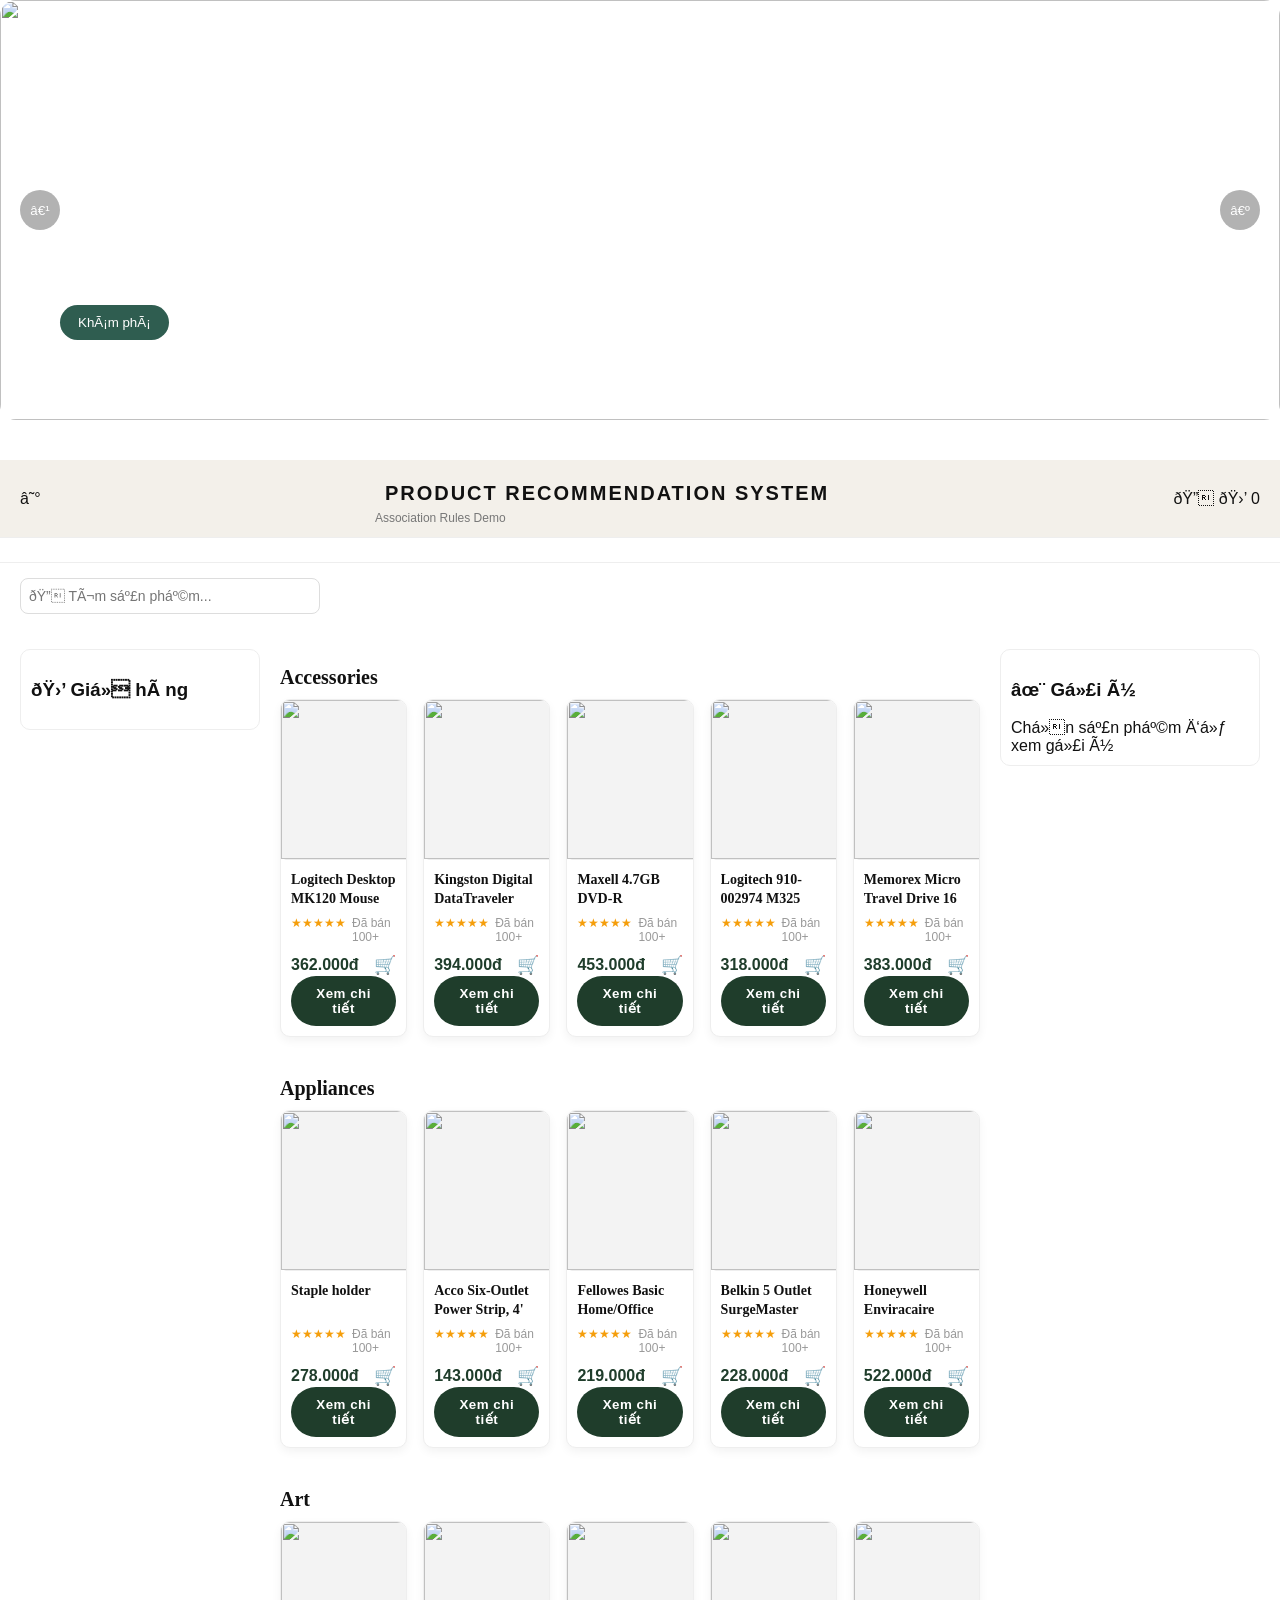
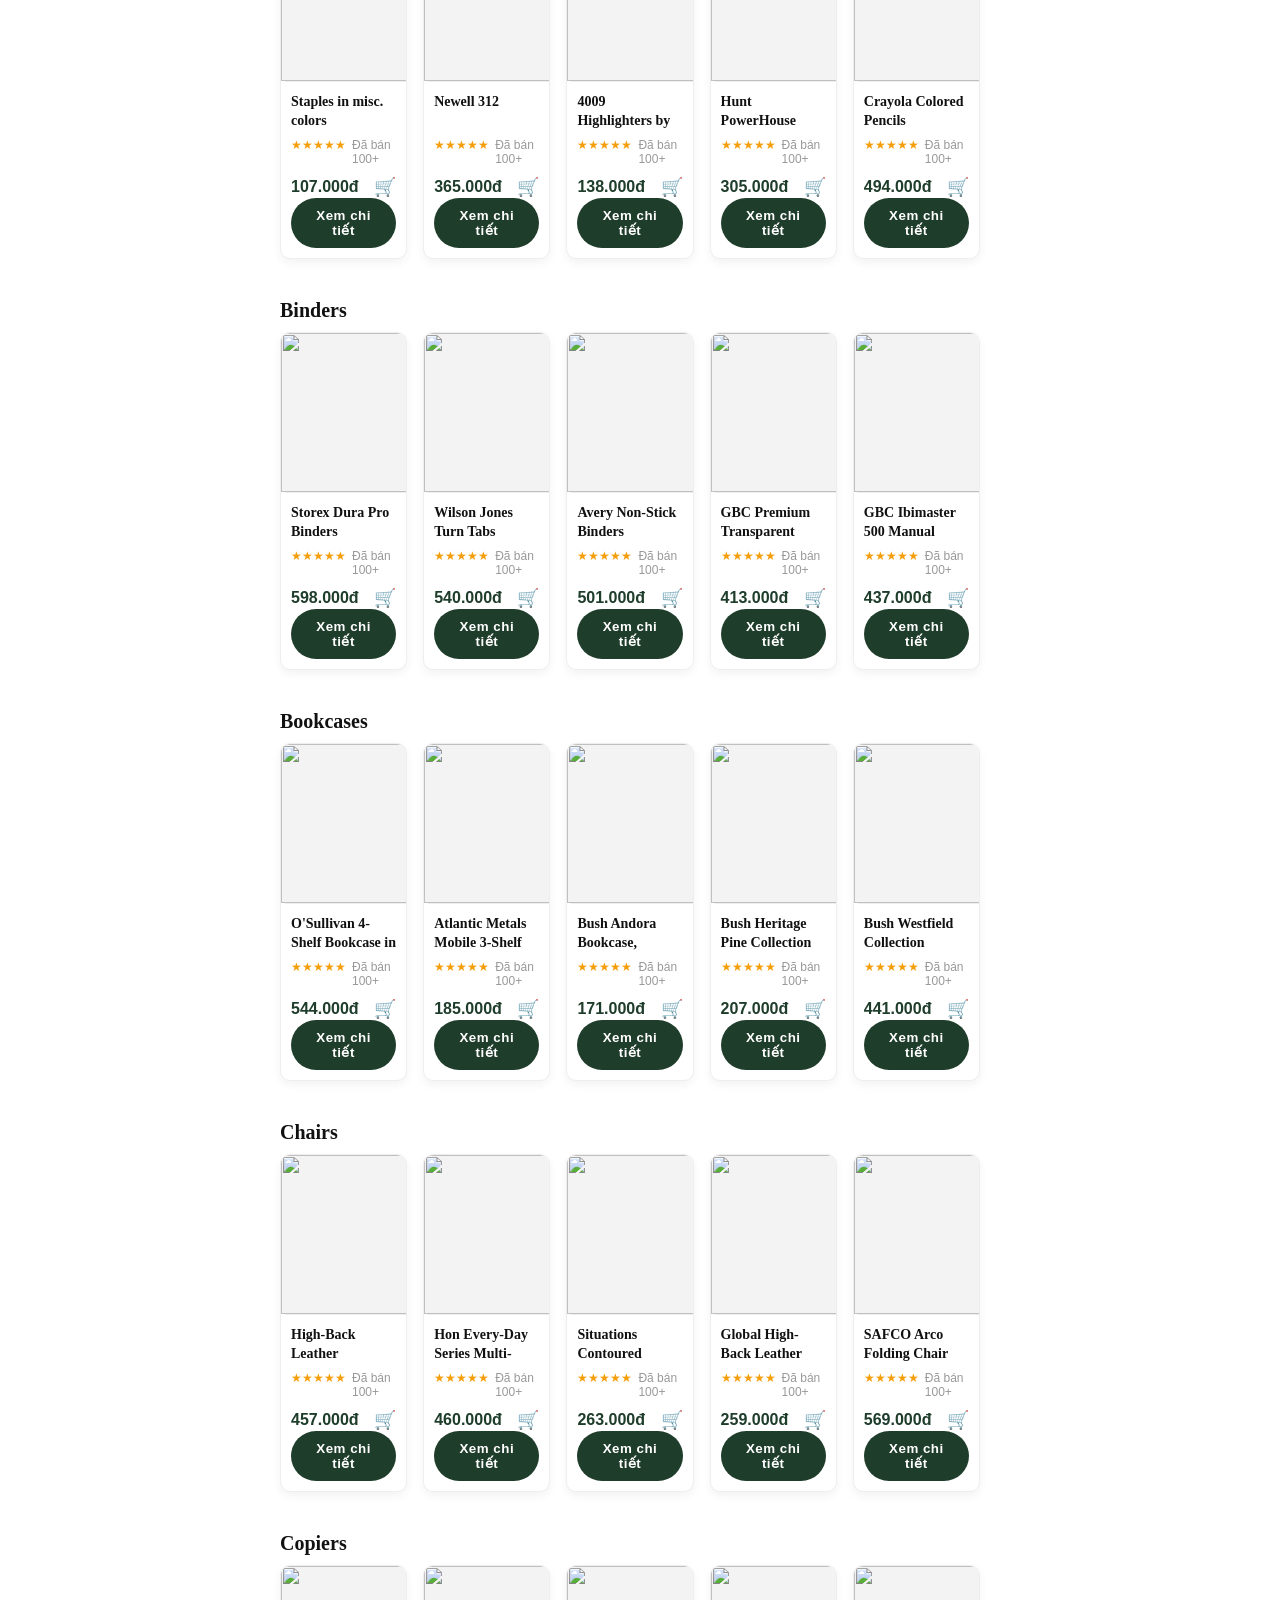
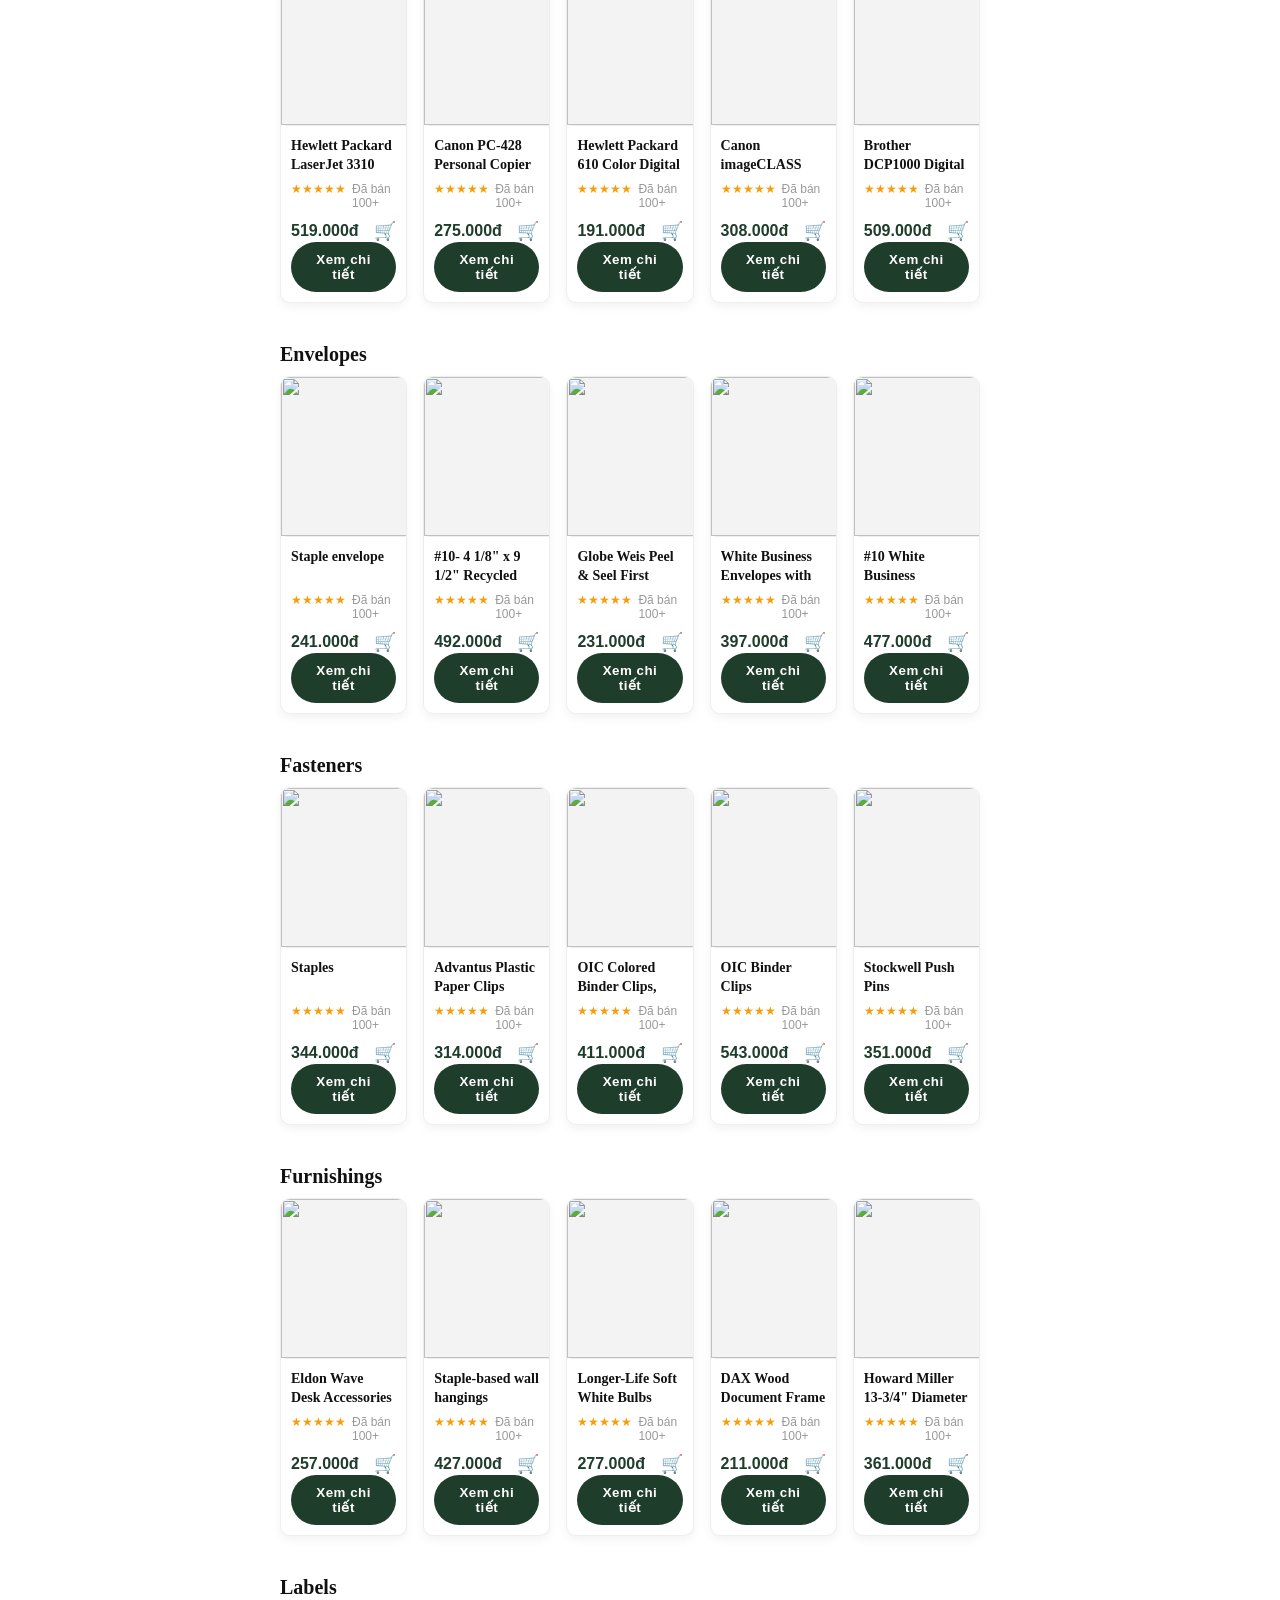
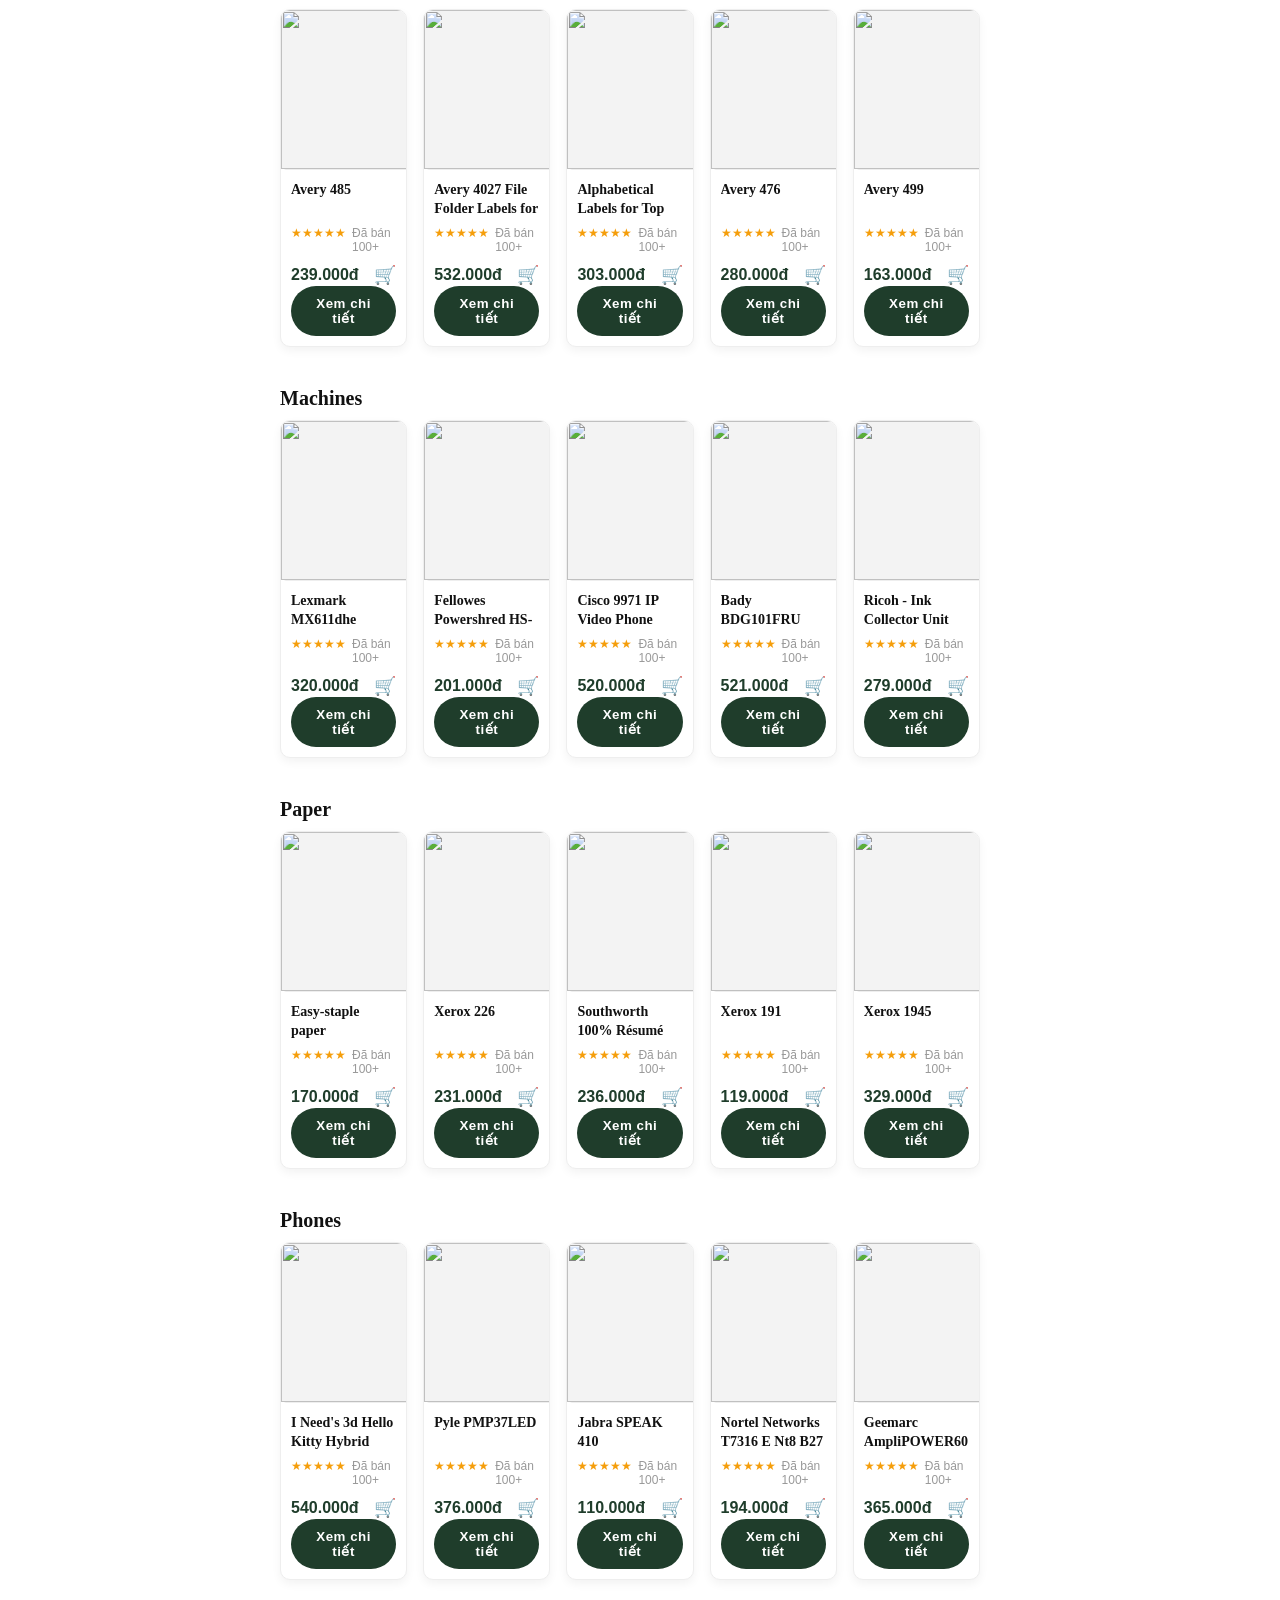
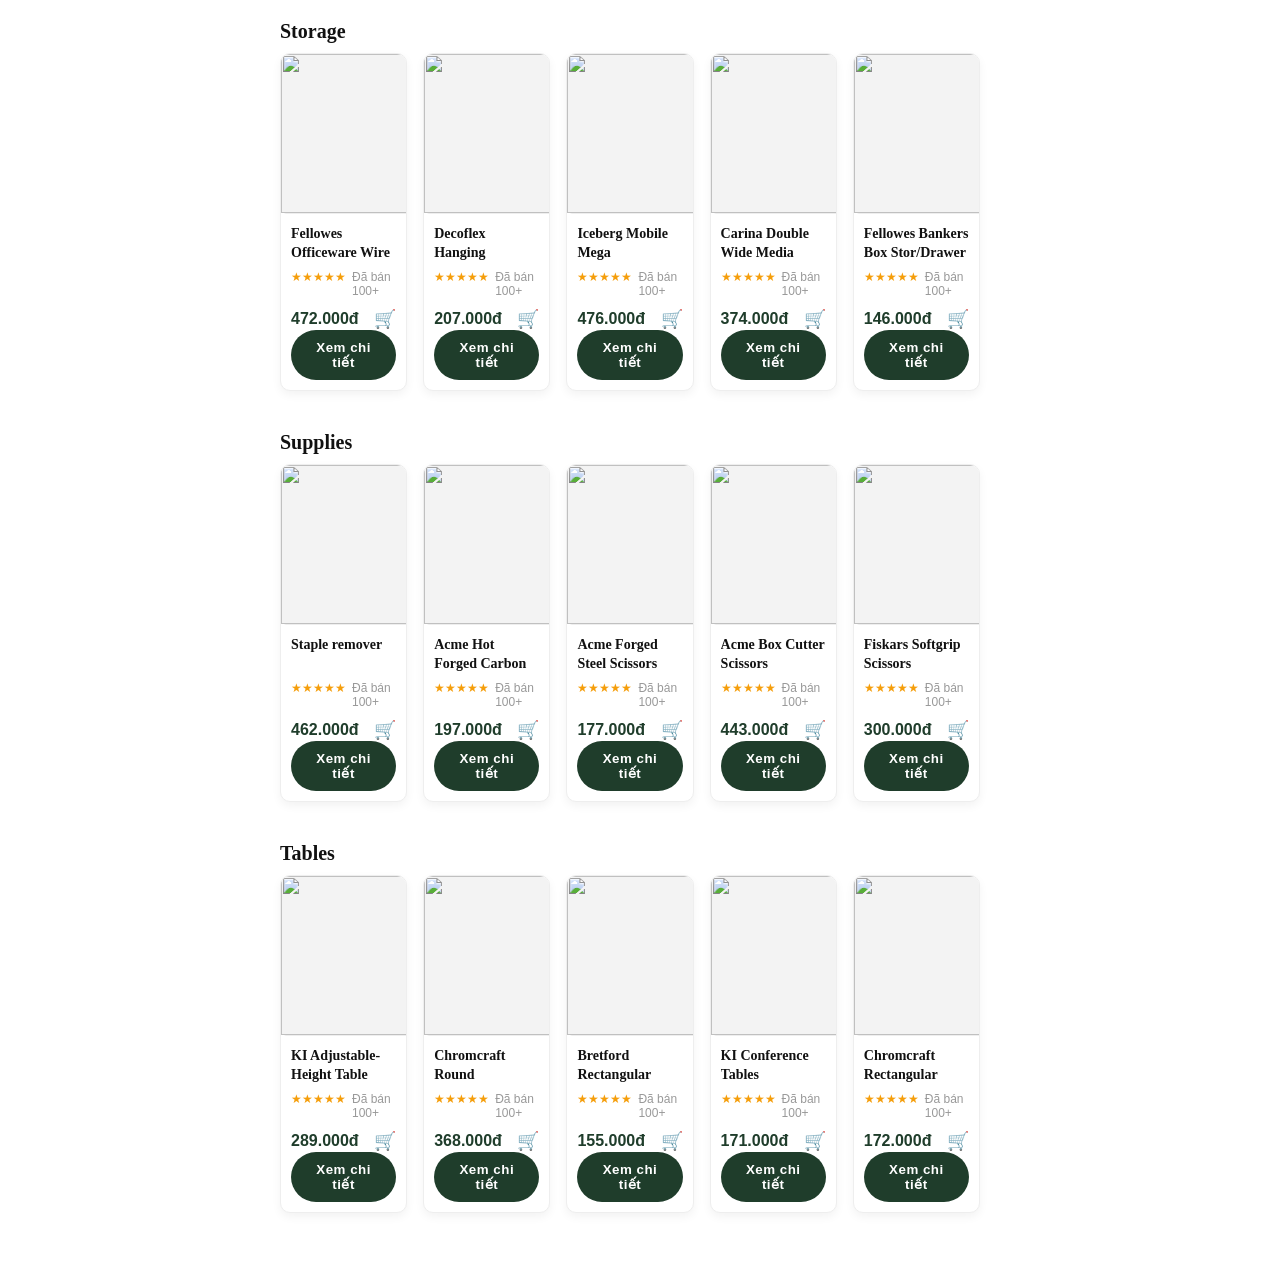
==== commit cd497d06: "Implement hero slider in index.html Added a hero slider with product images and descriptions." ====
--- a/index.html
+++ b/index.html
@@ -1,5 +1,45 @@
 <!doctype html>
 <html lang="vi">
+<!-- HERO SLIDER -->
+<div class="hero">
+
+  <div class="slides">
+
+    <div class="slide active">
+      <img src="https://images.unsplash.com/photo-1501785888041-af3ef285b470" />
+      <div class="overlay">
+        <h1>Product Recommendation System</h1>
+        <p>Hệ thống gợi ý sản phẩm bằng Association Rules</p>
+        <button>Khám phá</button>
+      </div>
+    </div>
+
+    <div class="slide">
+      <img src="https://images.unsplash.com/photo-1492724441997-5dc865305da7" />
+      <div class="overlay">
+        <h1>Smart Shopping</h1>
+        <p>Gợi ý thông minh theo hành vi mua hàng</p>
+      </div>
+    </div>
+
+    <div class="slide">
+      <img src="https://images.unsplash.com/photo-1505691938895-1758d7feb511" />
+      <div class="overlay">
+        <h1>Data Driven</h1>
+        <p>Dựa trên dữ liệu thực tế Superstore</p>
+      </div>
+    </div>
+
+  </div>
+
+  <!-- nút -->
+  <button class="prev">‹</button>
+  <button class="next">›</button>
+
+  <!-- dots -->
+  <div class="dots"></div>
+
+</div>
 <head>
   <meta charset="utf-8" />
   <meta name="viewport" content="width=device-width, initial-scale=1" />
@@ -32,7 +72,11 @@
 
 <!-- SEARCH -->
 <div class="searchBar">
-  <input id="searchInput" placeholder="🔍 Tìm sản phẩm..." />
+<input 
+  id="searchInput"
+  class="input"
+  placeholder="🔍 Tìm sản phẩm..."
+/>
 </div>
 
 <div class="layout">
@@ -58,4 +102,4 @@
 
 <script src="script.js"></script>
 </body>
-</html>+</html>
--- a/style.css
+++ b/style.css
@@ -1421,4 +1421,169 @@
   color: #2f5d50;
   font-weight: bold;
   border-bottom: 2px solid #2f5d50;
-}+}
+.recoCard {
+  display: flex;
+  gap: 10px;
+  padding: 10px;
+  border-radius: 10px;
+  background: #f8f8f8;
+  margin-bottom: 12px;
+  align-items: center;
+}
+
+.recoImg {
+  width: 60px;
+  height: 60px;
+  object-fit: cover;
+  border-radius: 8px;
+  background: #eee;
+}
+
+.recoInfo {
+  flex: 1;
+}
+
+.recoName {
+  font-size: 13px;
+  font-weight: 600;
+}
+
+.recoMeta {
+  font-size: 12px;
+  color: #777;
+  margin-top: 4px;
+}
+.hero {
+  position: relative;
+  width: 100%;
+  height: 420px;
+  overflow: hidden;
+}
+
+.slides {
+  height: 100%;
+  position: relative;
+}
+
+.slide {
+  position: absolute;
+  width: 100%;
+  height: 100%;
+  opacity: 0;
+  transition: opacity 0.6s ease;
+}
+
+.slide.active {
+  opacity: 1;
+}
+
+.slide img {
+  width: 100%;
+  height: 100%;
+  object-fit: cover;
+}
+
+/* overlay */
+.overlay {
+  position: absolute;
+  left: 60px;
+  bottom: 80px;
+  color: white;
+  max-width: 500px;
+}
+
+.overlay h1 {
+  font-size: 36px;
+  margin-bottom: 10px;
+}
+
+.overlay p {
+  font-size: 14px;
+  opacity: 0.9;
+}
+
+.overlay button {
+  margin-top: 12px;
+  padding: 10px 18px;
+  background: #2f5d50;
+  color: white;
+  border: none;
+  border-radius: 20px;
+  cursor: pointer;
+}
+
+/* button next prev */
+.prev, .next {
+  position: absolute;
+  top: 50%;
+  transform: translateY(-50%);
+  background: rgba(0,0,0,0.3);
+  color: white;
+  border: none;
+  width: 40px;
+  height: 40px;
+  border-radius: 50%;
+  cursor: pointer;
+}
+
+.prev { left: 20px; }
+.next { right: 20px; }
+
+/* dots */
+.dots {
+  position: absolute;
+  bottom: 15px;
+  width: 100%;
+  text-align: center;
+}
+
+.dots span {
+  display: inline-block;
+  width: 8px;
+  height: 8px;
+  background: white;
+  margin: 0 4px;
+  border-radius: 50%;
+  opacity: 0.5;
+  cursor: pointer;
+}
+
+.dots span.active {
+  opacity: 1;
+}
+.productMain {
+  display: grid;
+  grid-template-columns: 2fr 1fr;
+  gap: 20px;
+  padding: 20px;
+}
+
+.detailHero {
+  height: 400px;
+  background: #f3f3f3;
+}
+
+.detailImg {
+  width: 100%;
+  height: 100%;
+  object-fit: contain;
+}
+
+.detailTitle {
+  font-size: 22px;
+  font-weight: bold;
+}
+
+.detailDesc {
+  margin-top: 10px;
+  color: #555;
+  line-height: 1.6;
+}
+
+.productSide {
+  background: #fff;
+  padding: 12px;
+  border-radius: 10px;
+  box-shadow: 0 4px 12px rgba(0,0,0,0.05);
+}
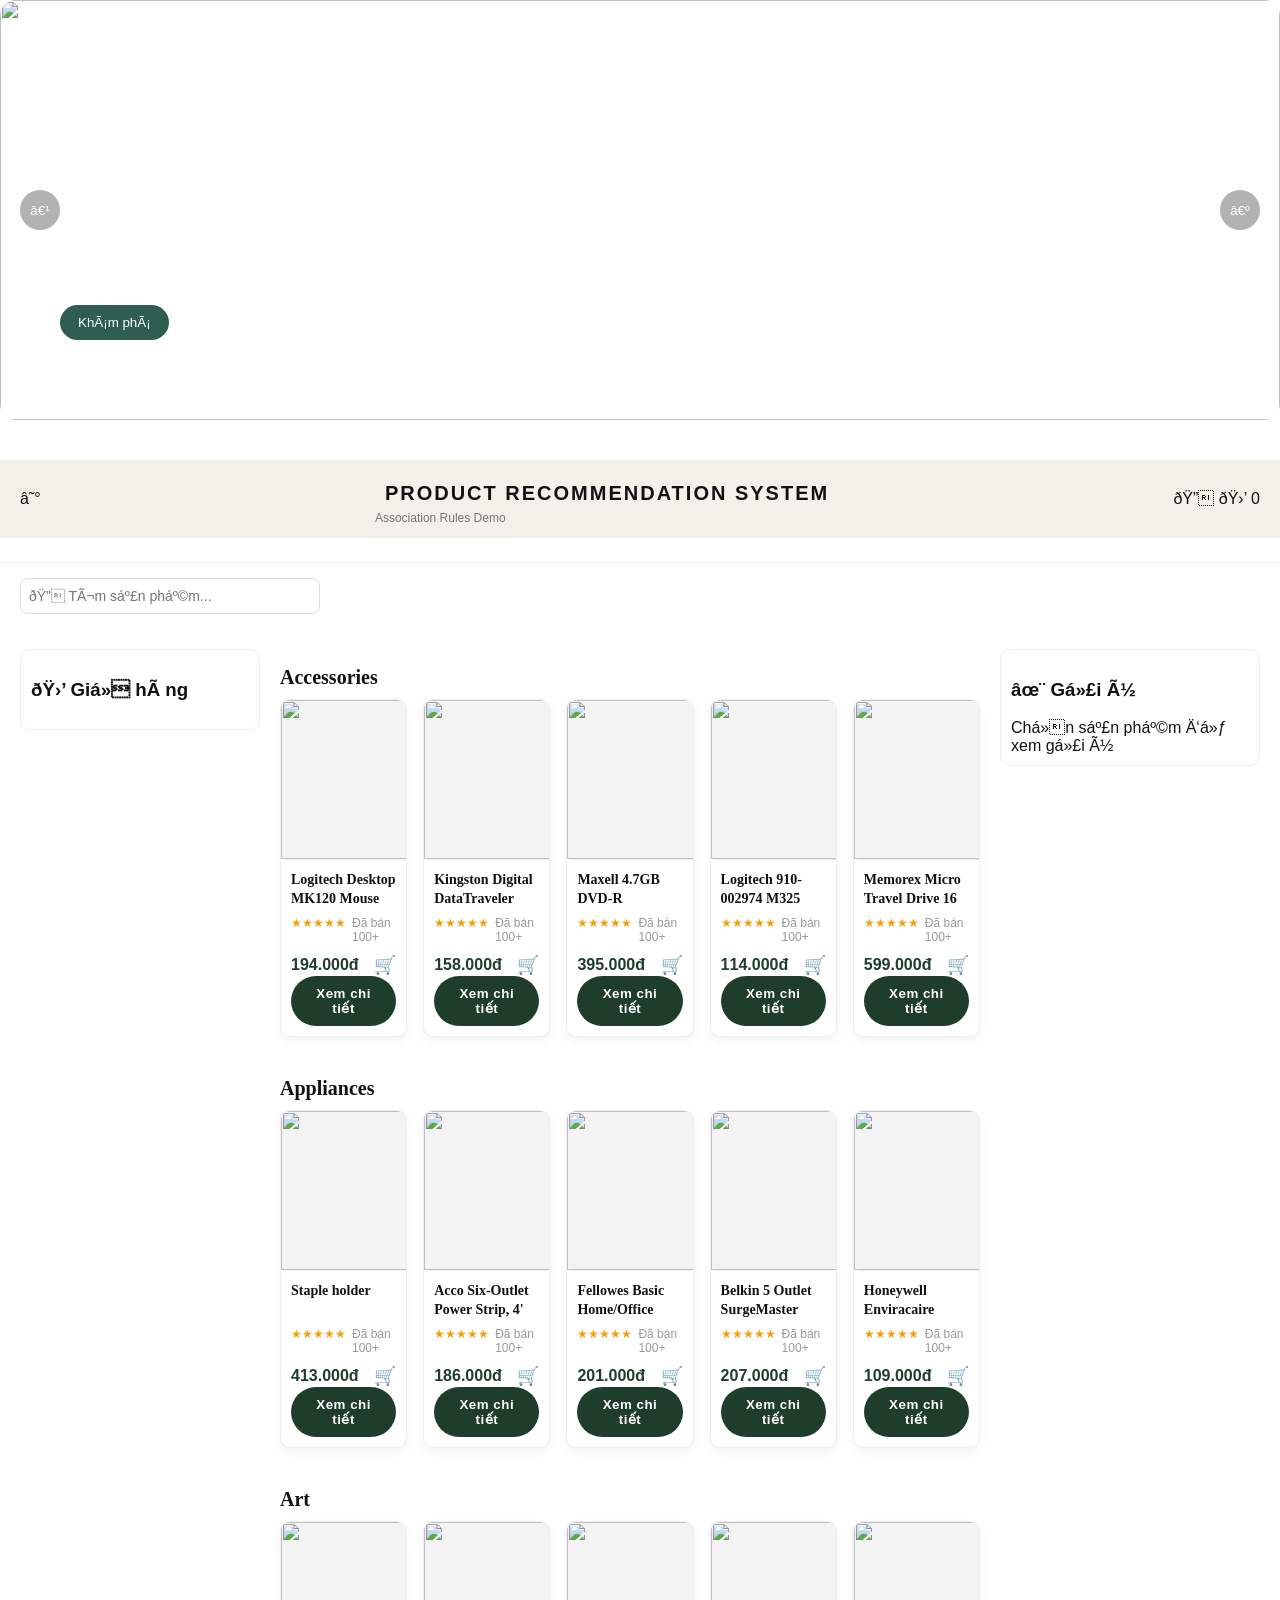
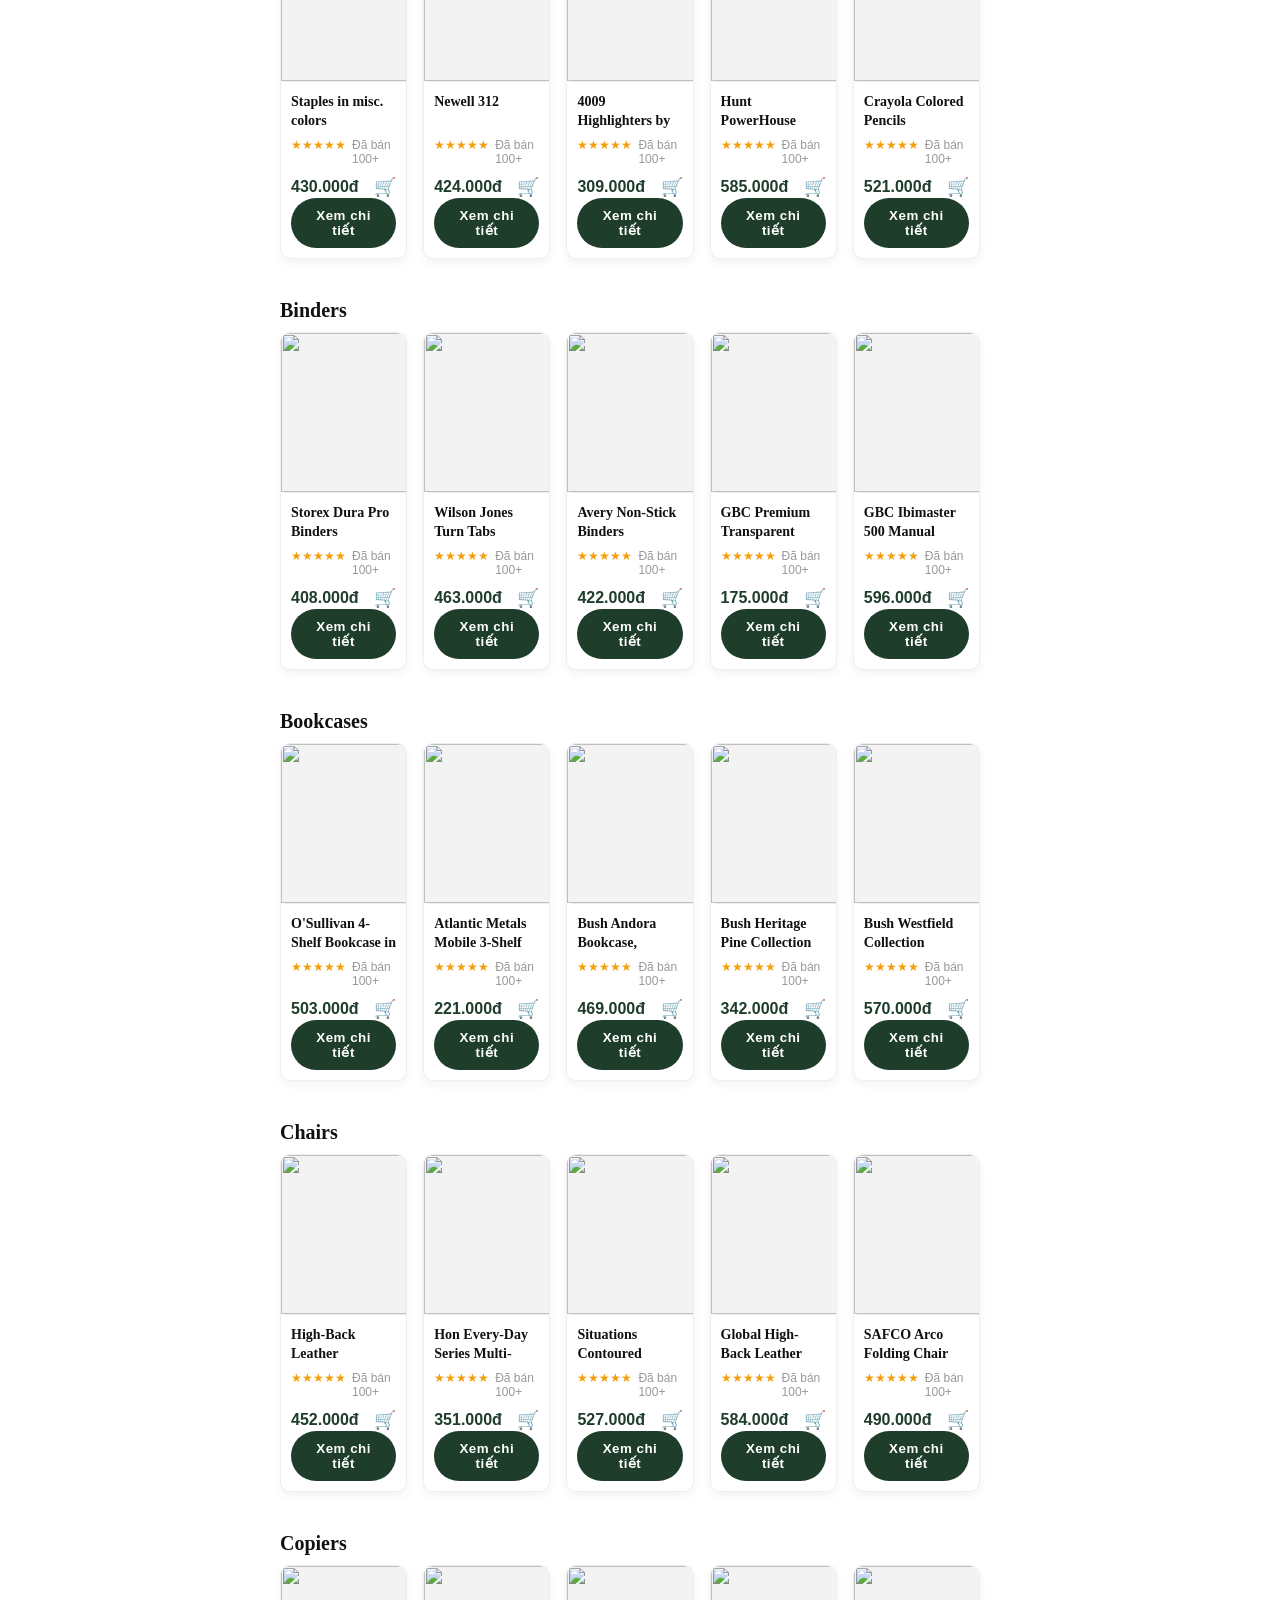
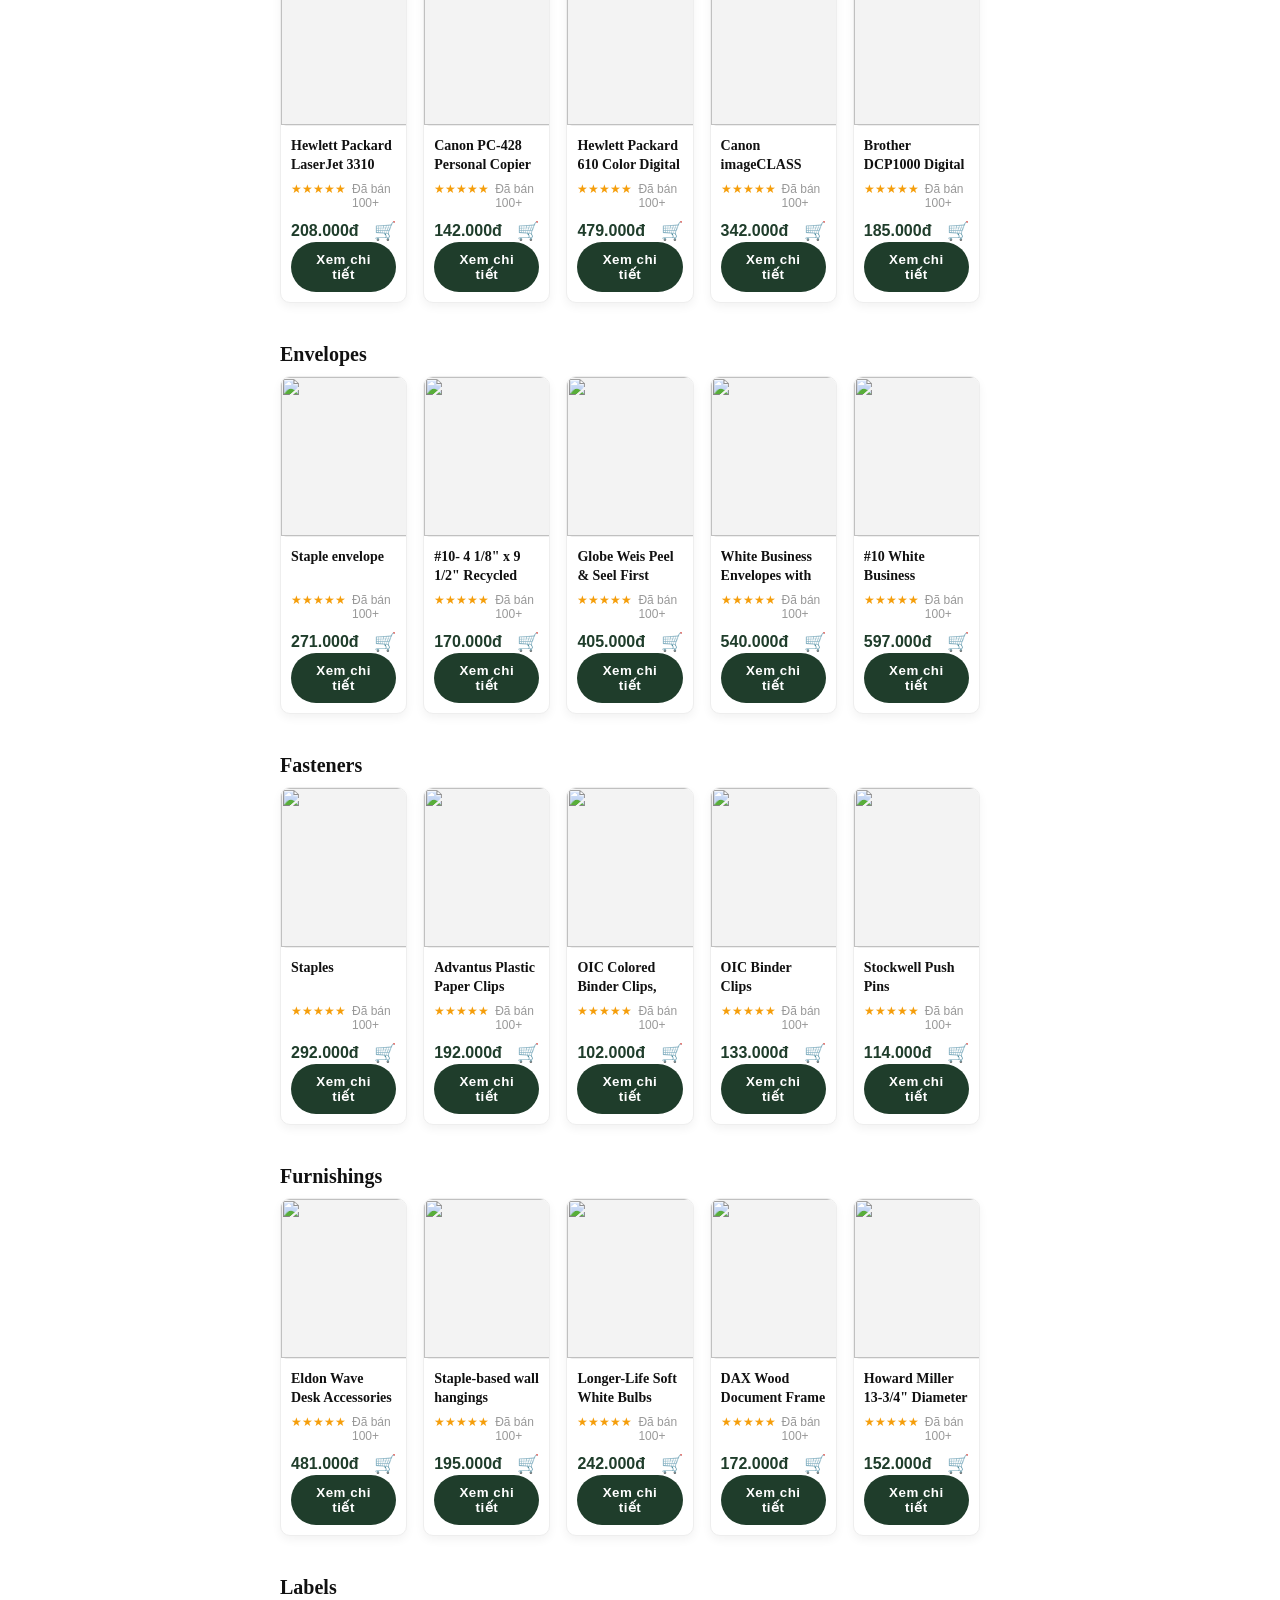
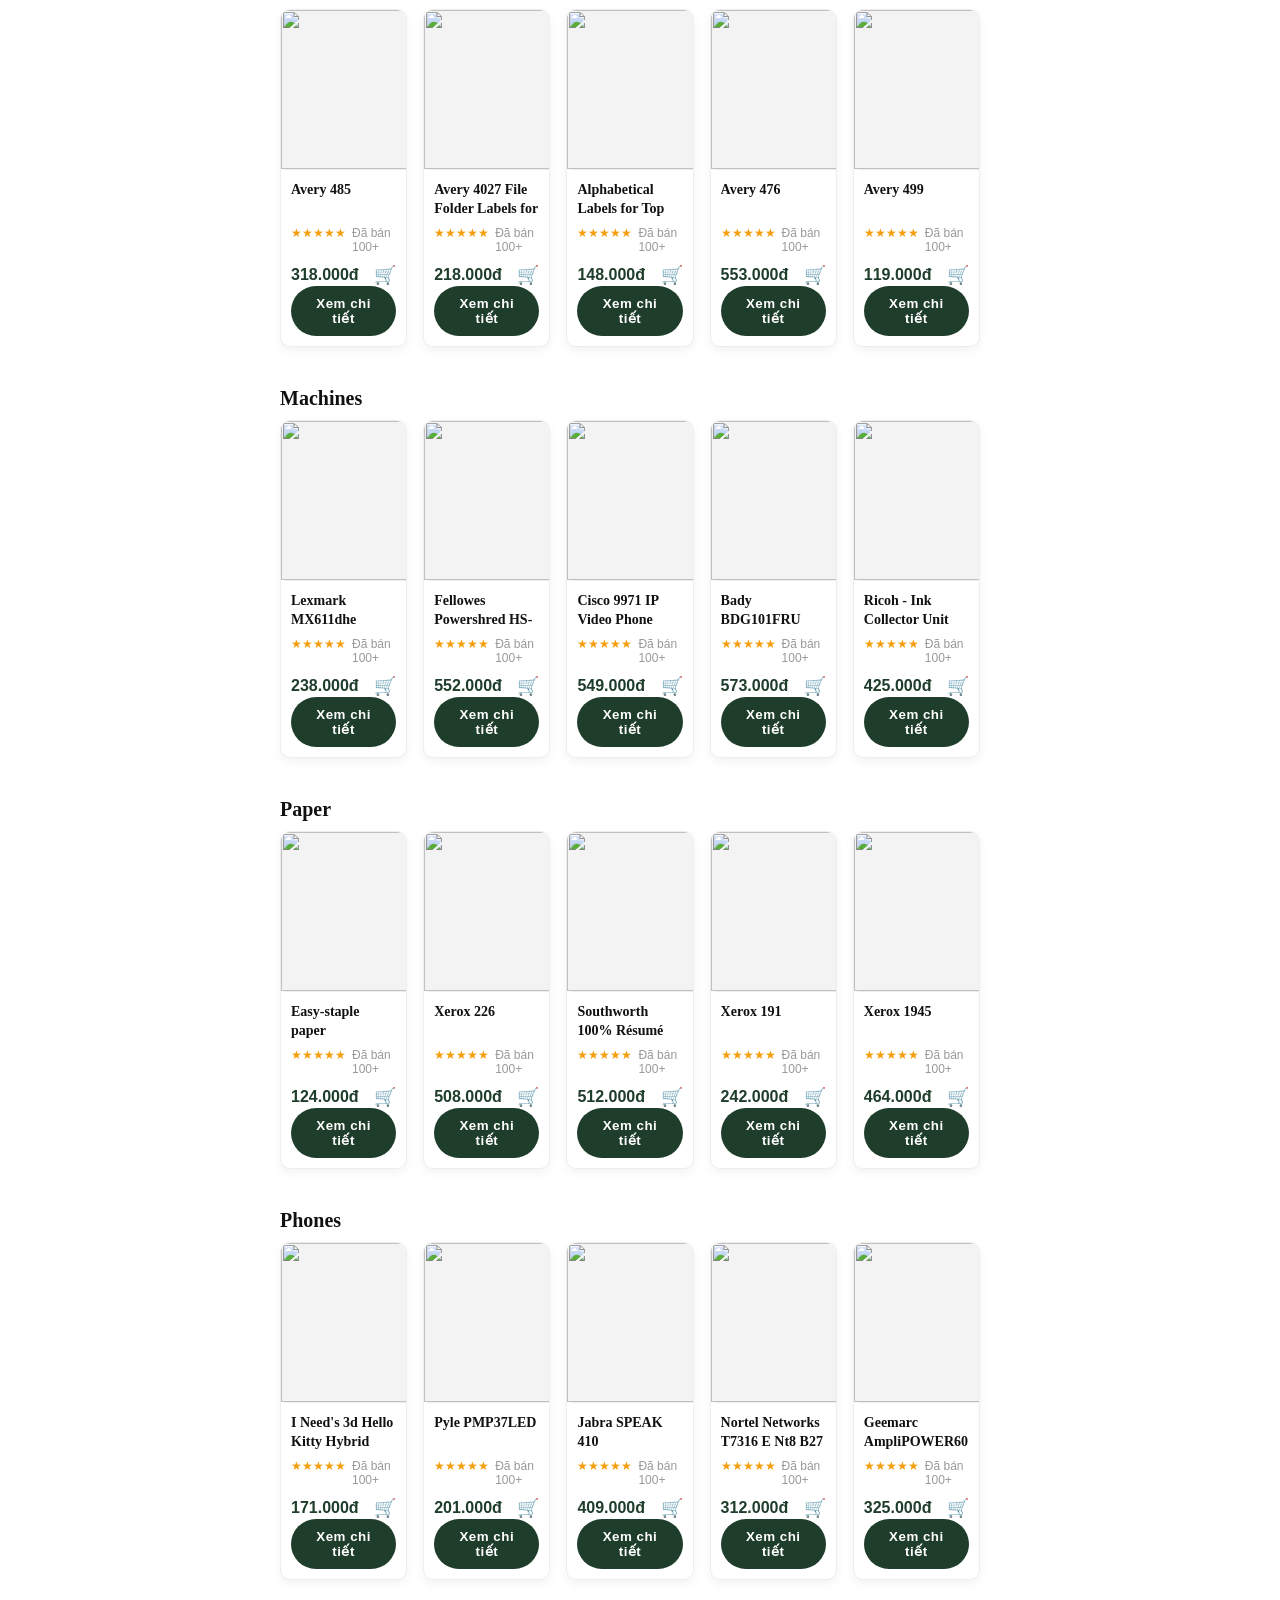
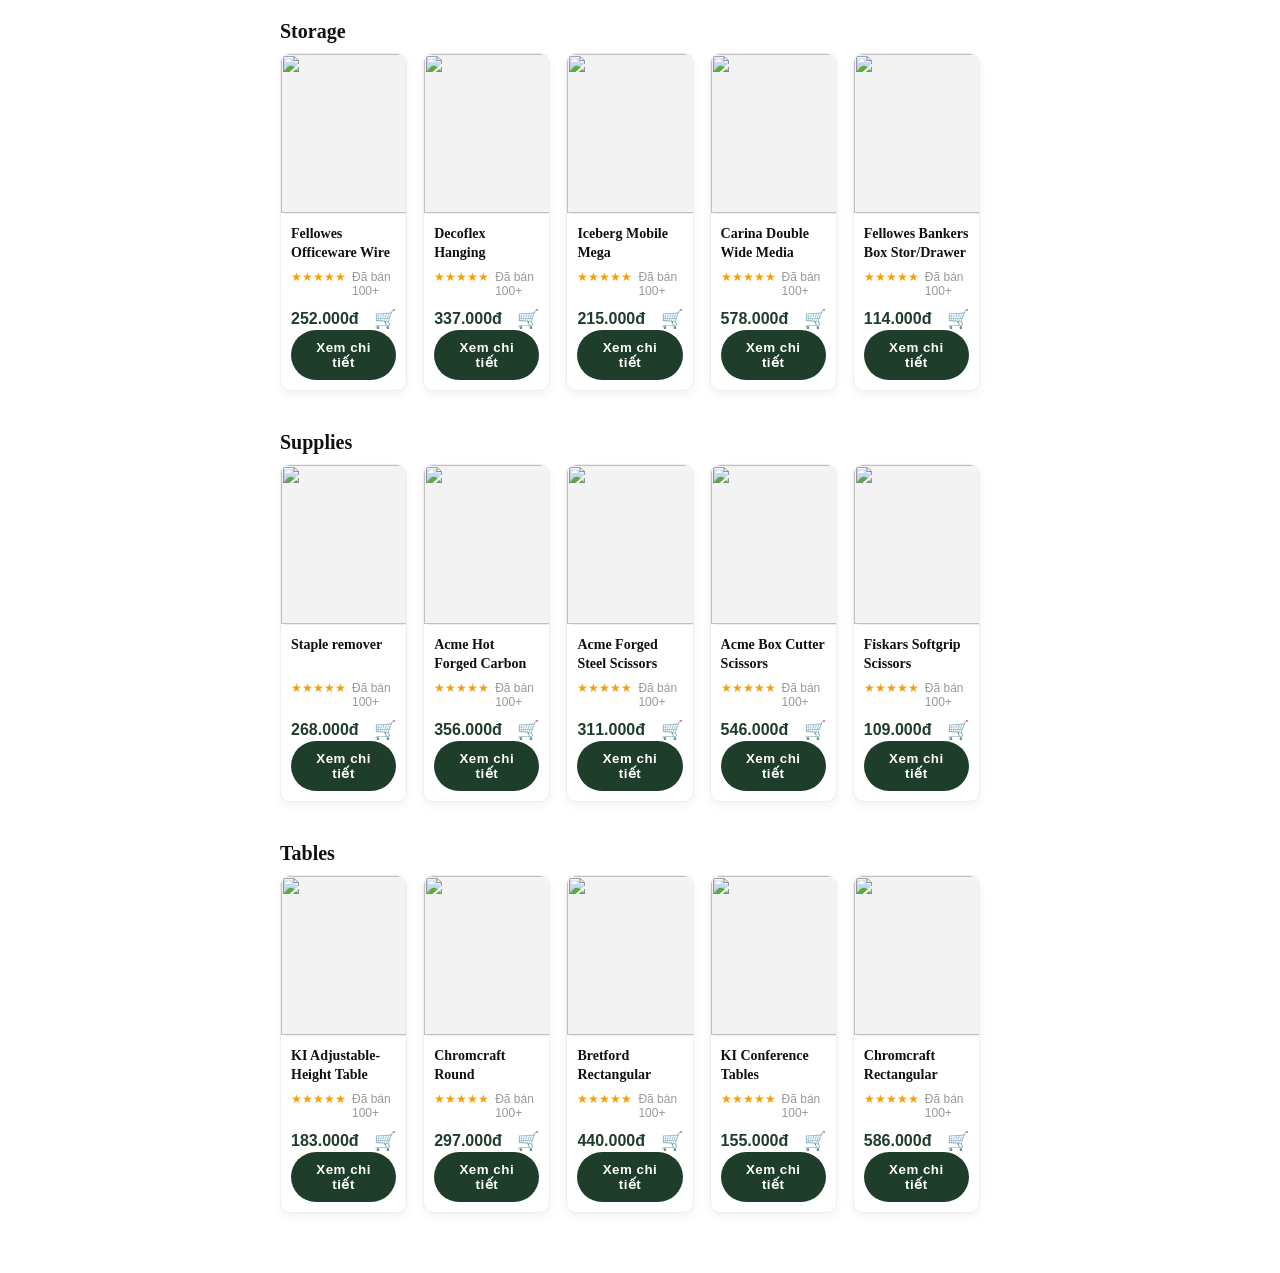
==== commit b4ec5ca4: "Update index.html" ====
--- a/index.html
+++ b/index.html
@@ -1,5 +1,6 @@
 <!doctype html>
 <html lang="vi">
+<meta http-equiv="Cache-Control" content="no-cache, no-store, must-revalidate">
 <!-- HERO SLIDER -->
 <div class="hero">
 
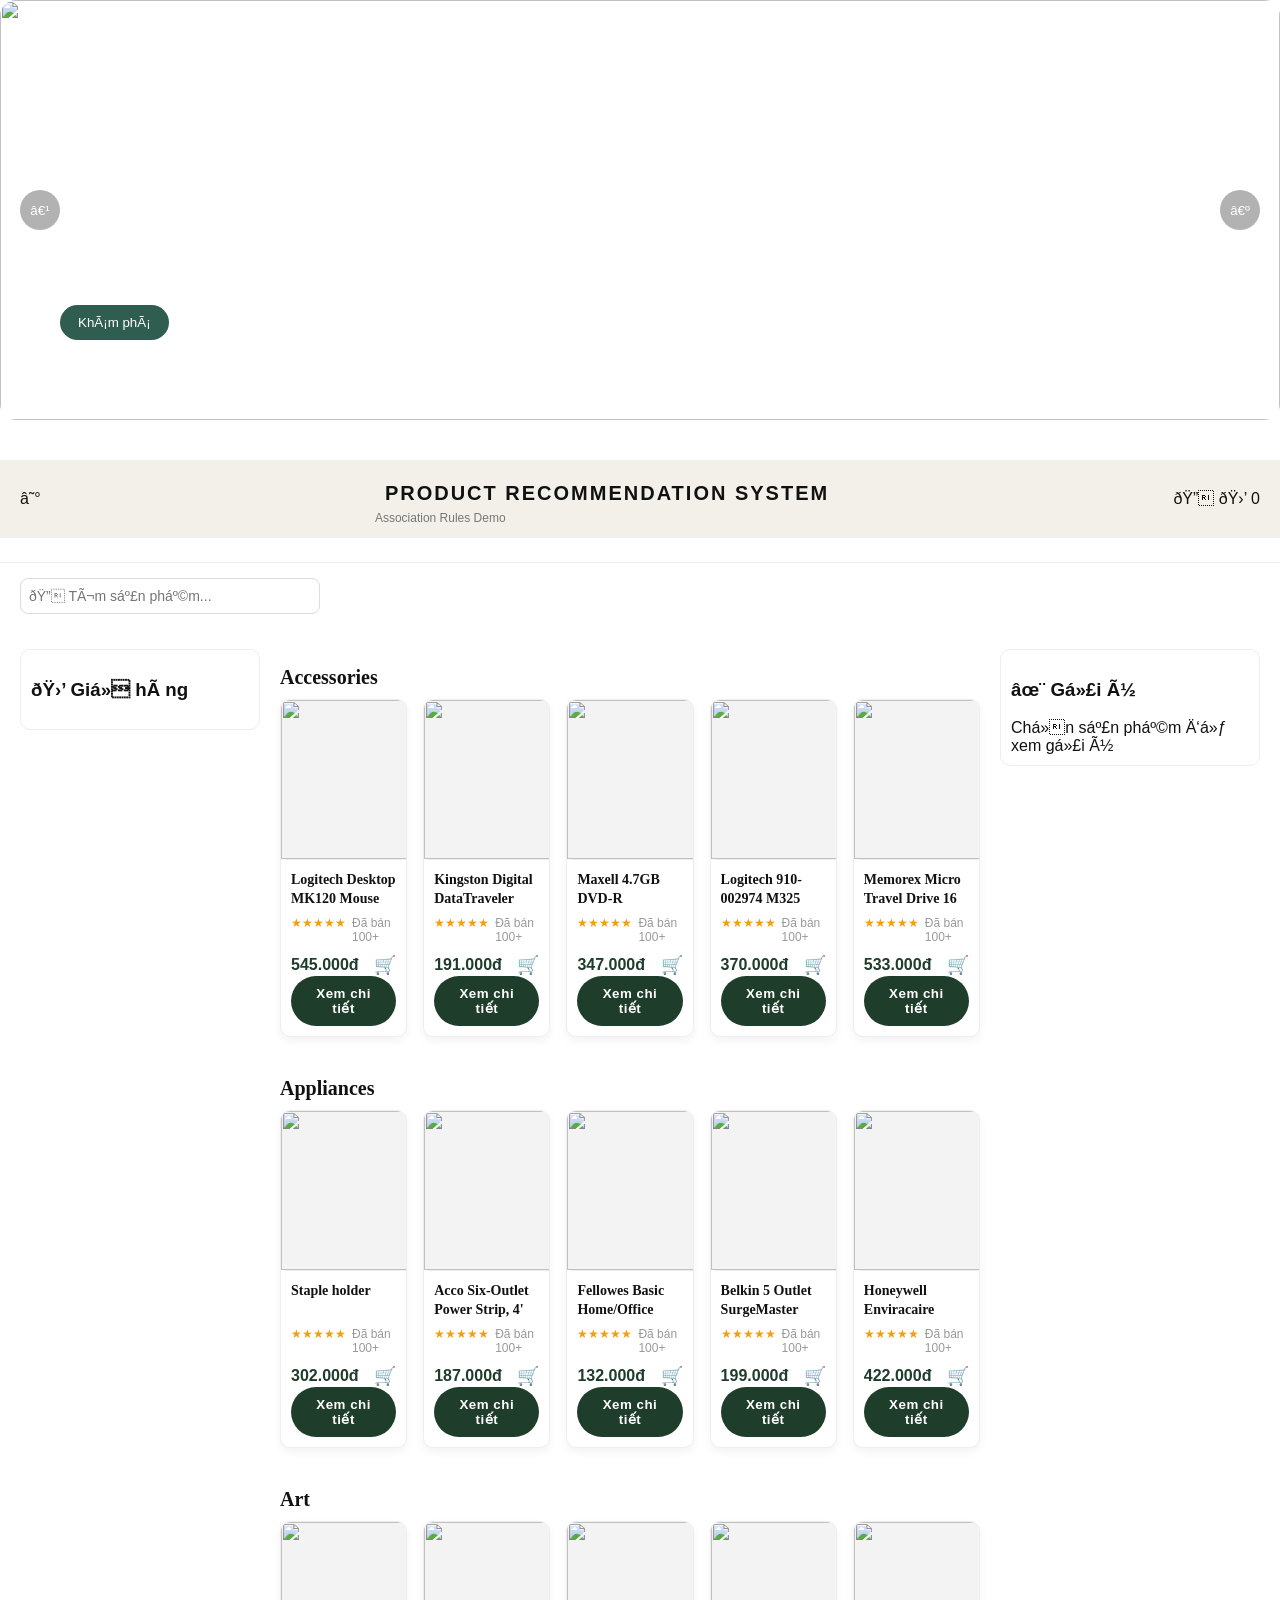
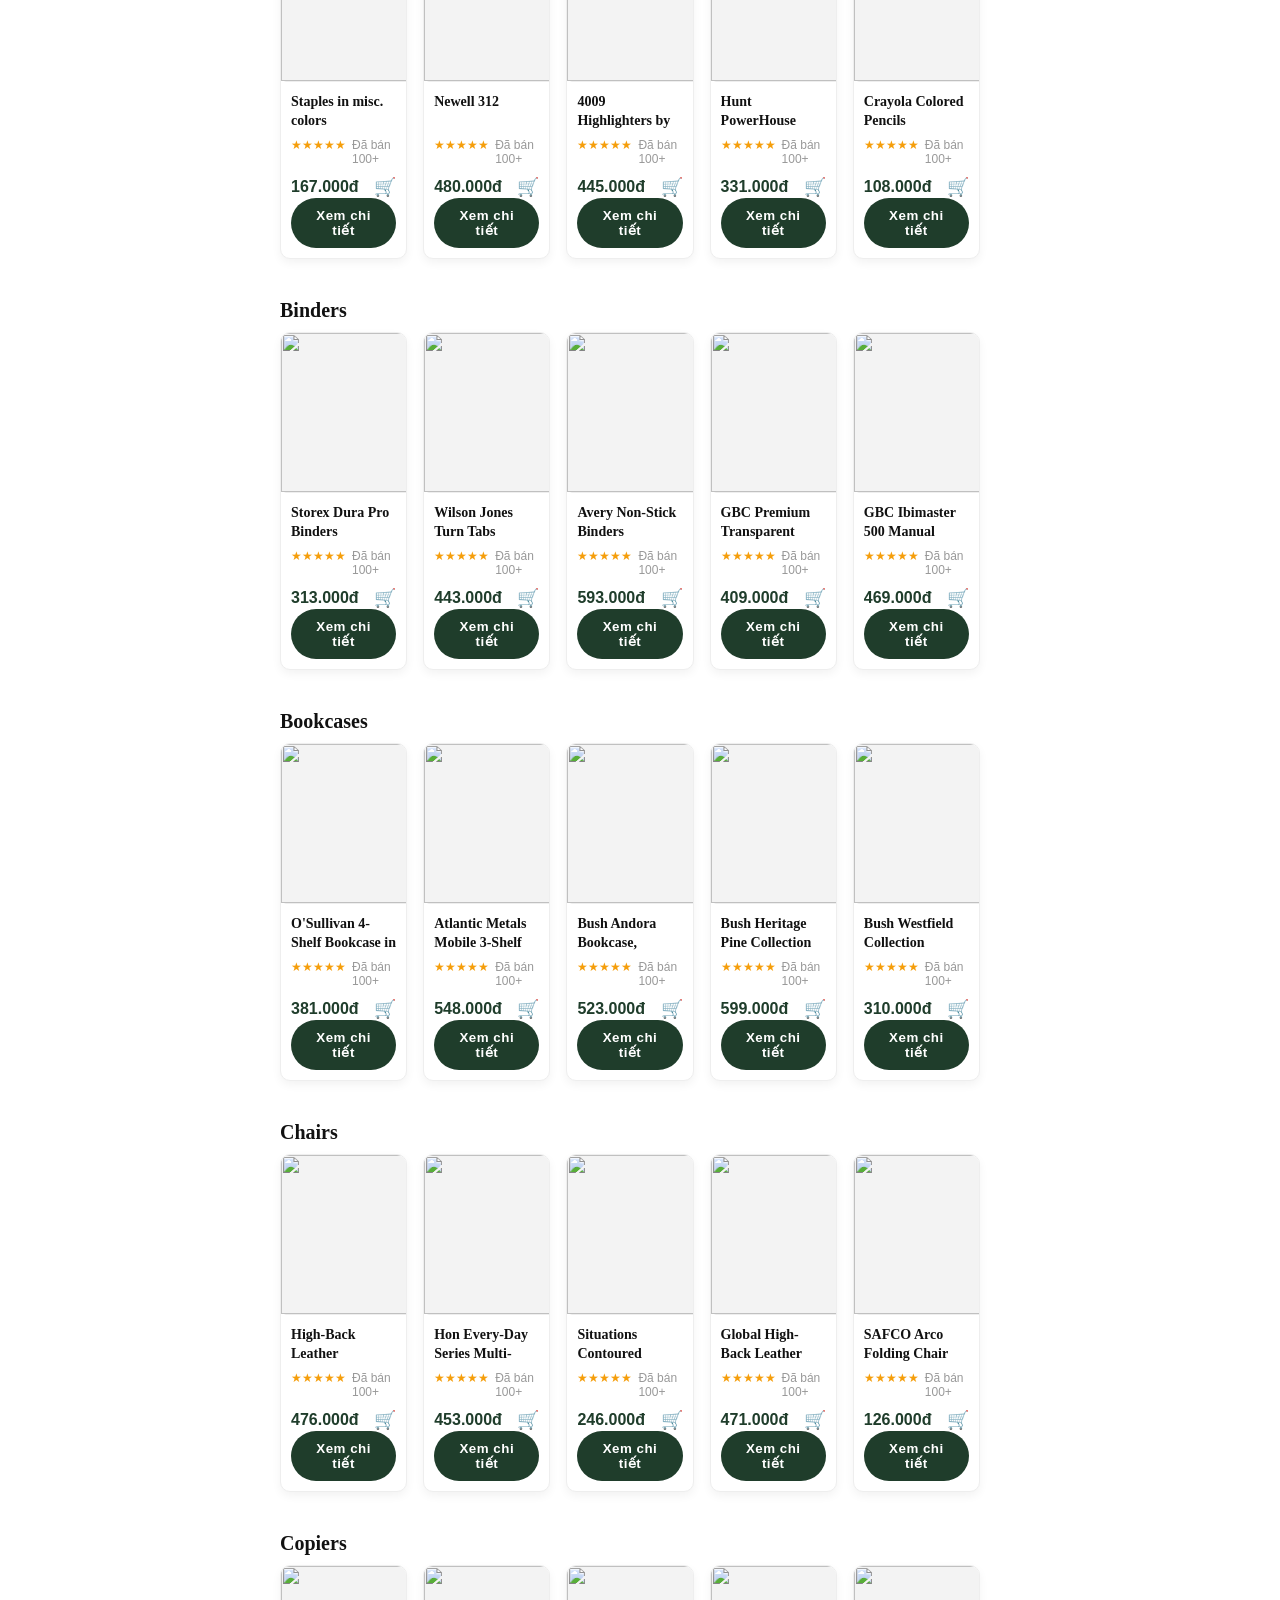
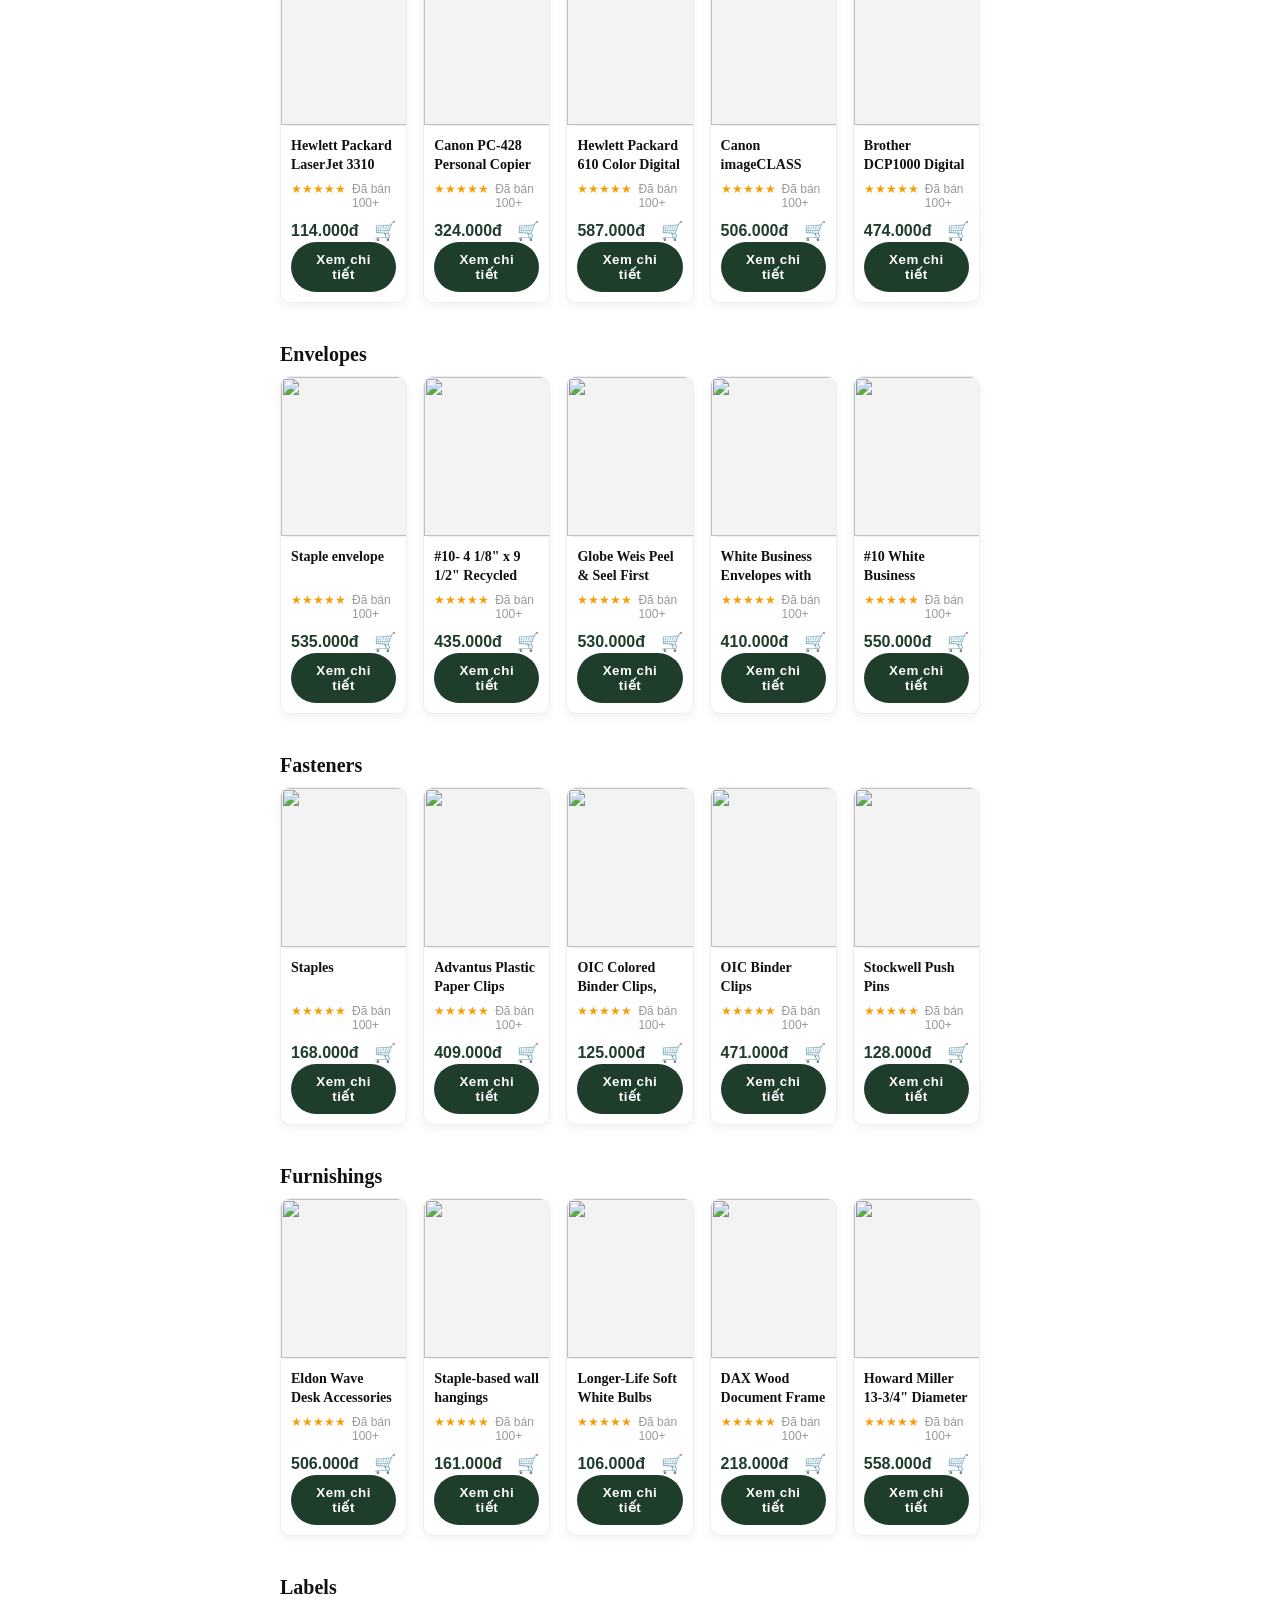
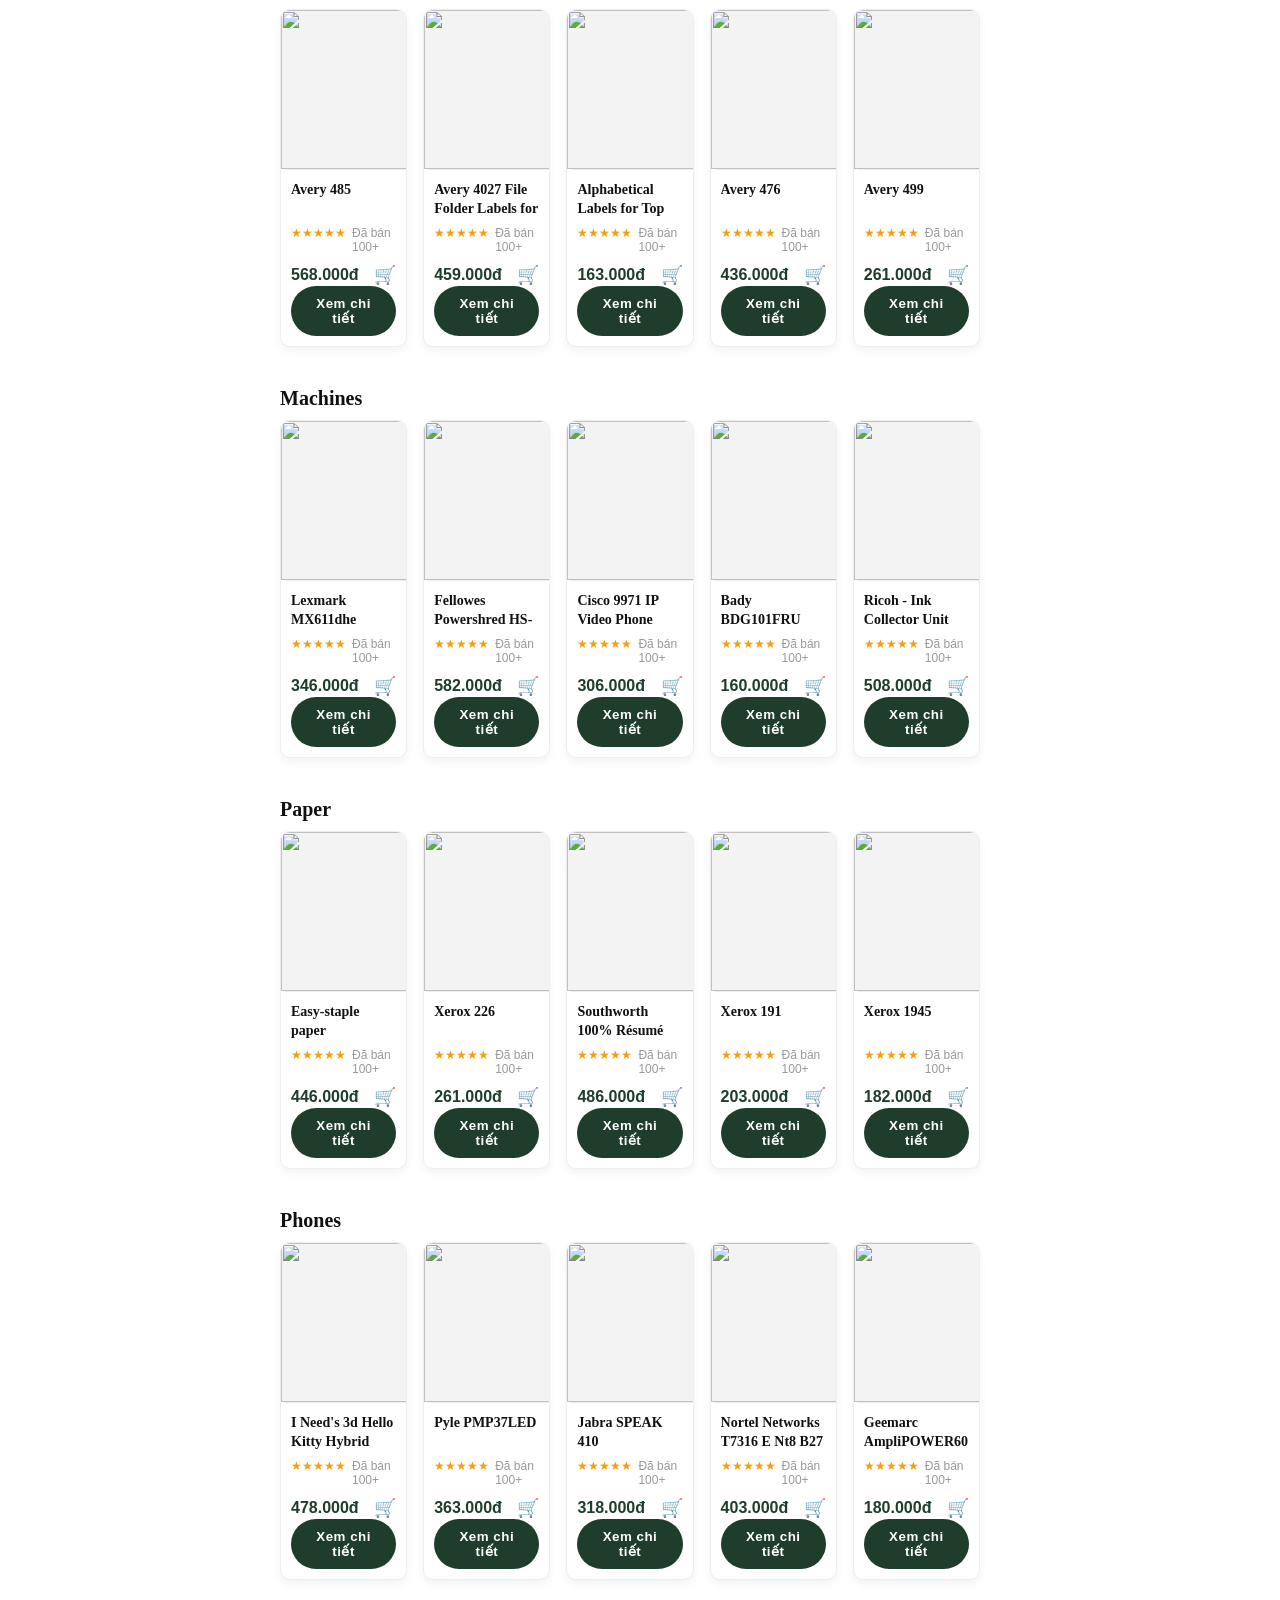
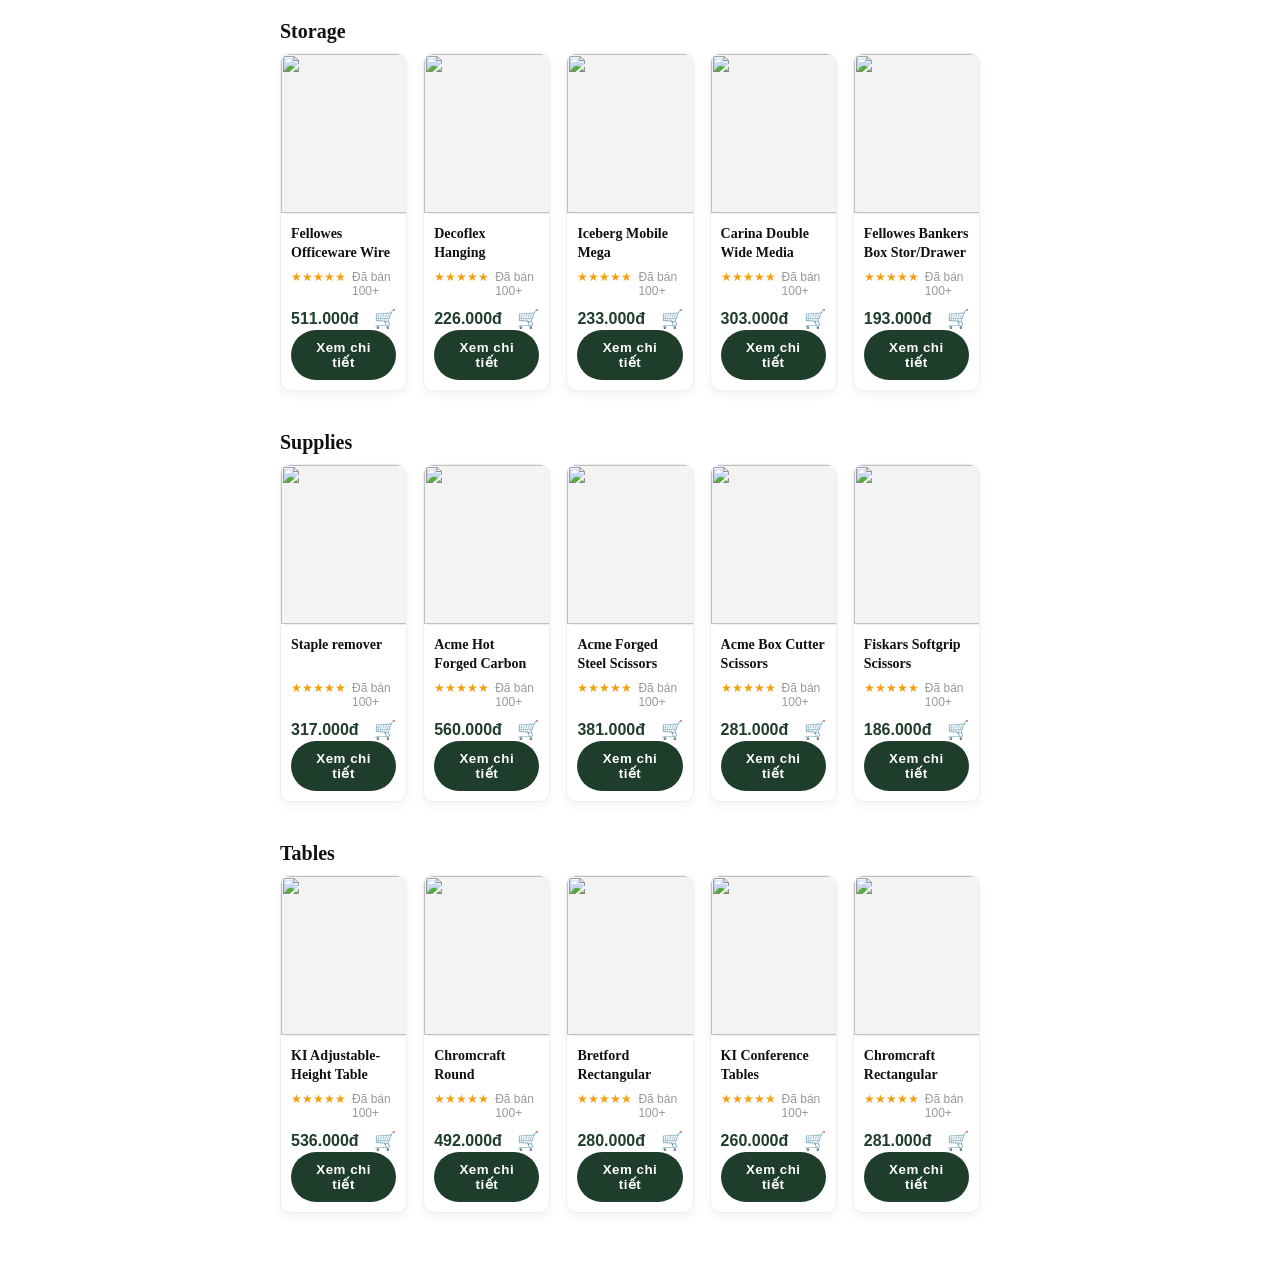
==== commit e51accd4: "Update index.html" ====
--- a/index.html
+++ b/index.html
@@ -7,7 +7,7 @@
   <div class="slides">
 
     <div class="slide active">
-      <img src="https://images.unsplash.com/photo-1501785888041-af3ef285b470" />
+      <img src="https://cdn.tgdd.vn/2021/11/CookDish/cac-loai-do-gia-dung-hien-dai-cho-can-bep-nha-ban-them-tien-avt-1200x676.jpg" />
       <div class="overlay">
         <h1>Product Recommendation System</h1>
         <p>Hệ thống gợi ý sản phẩm bằng Association Rules</p>
